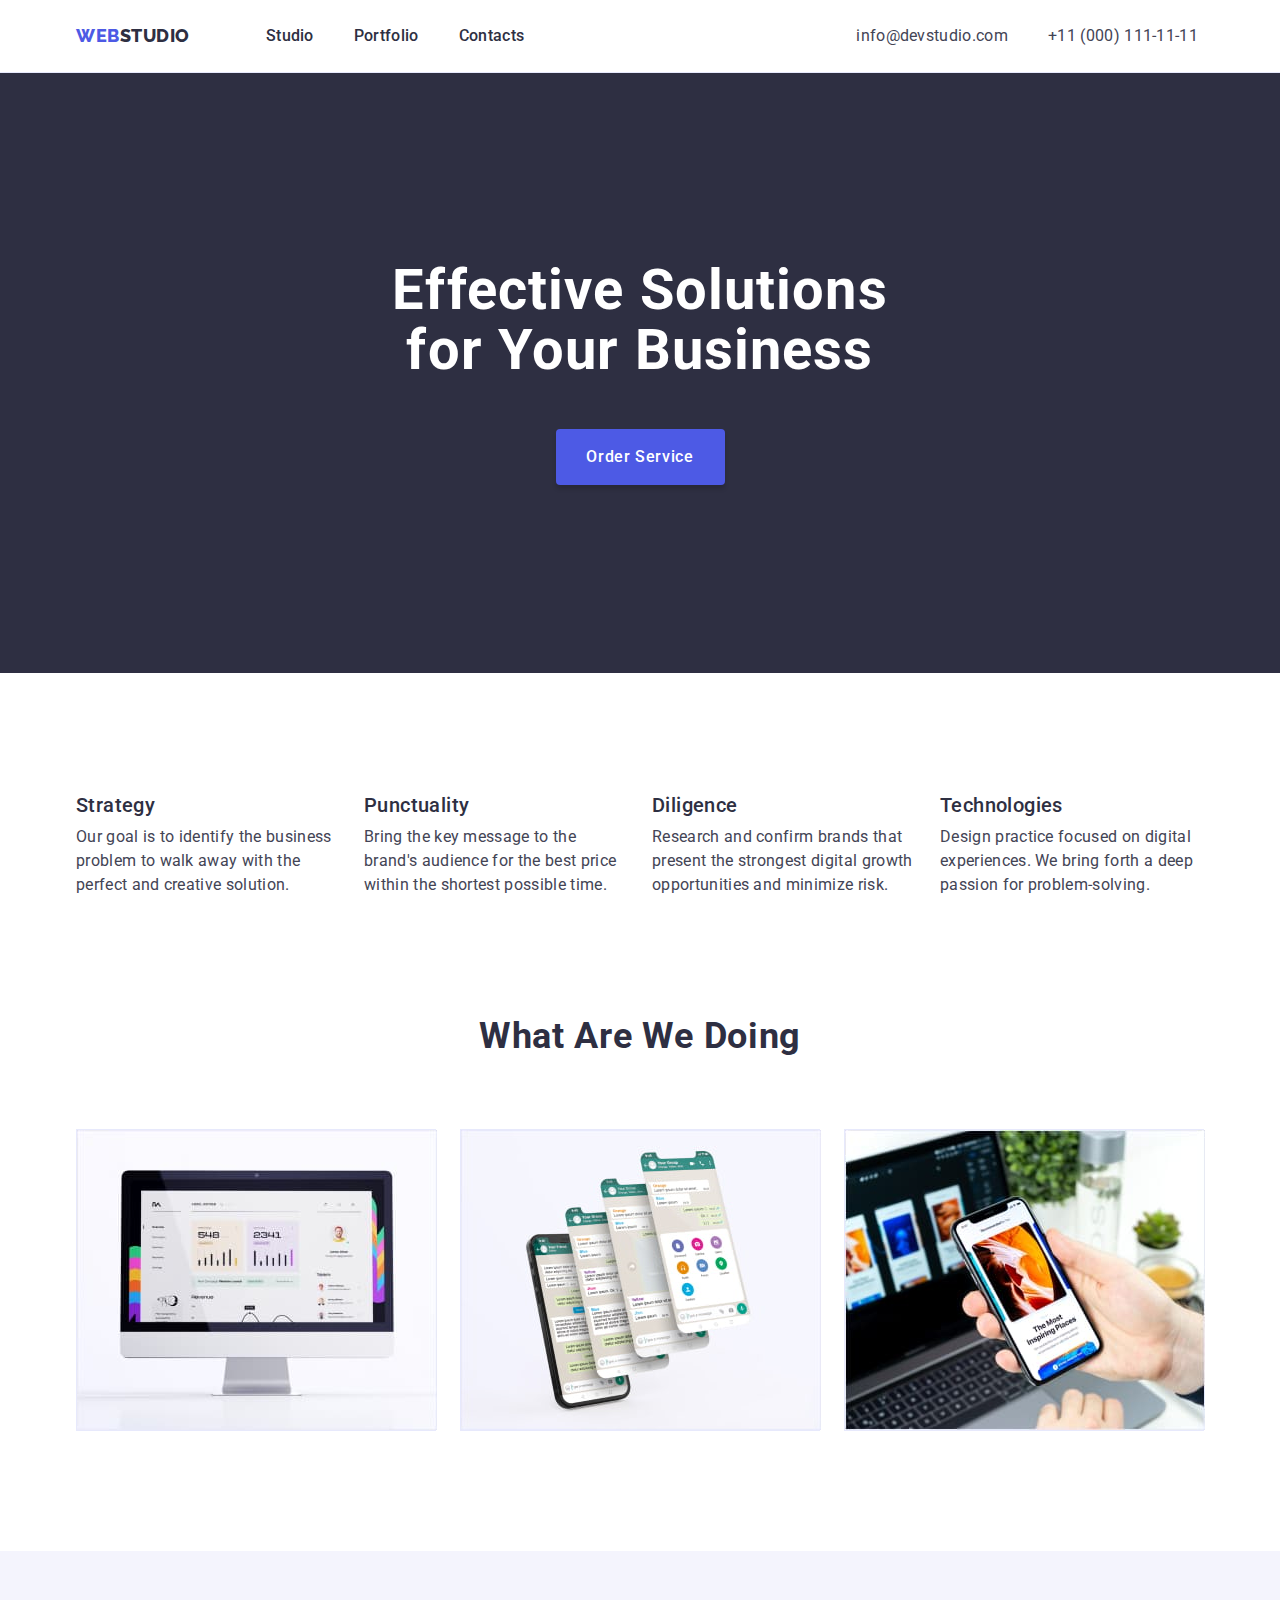
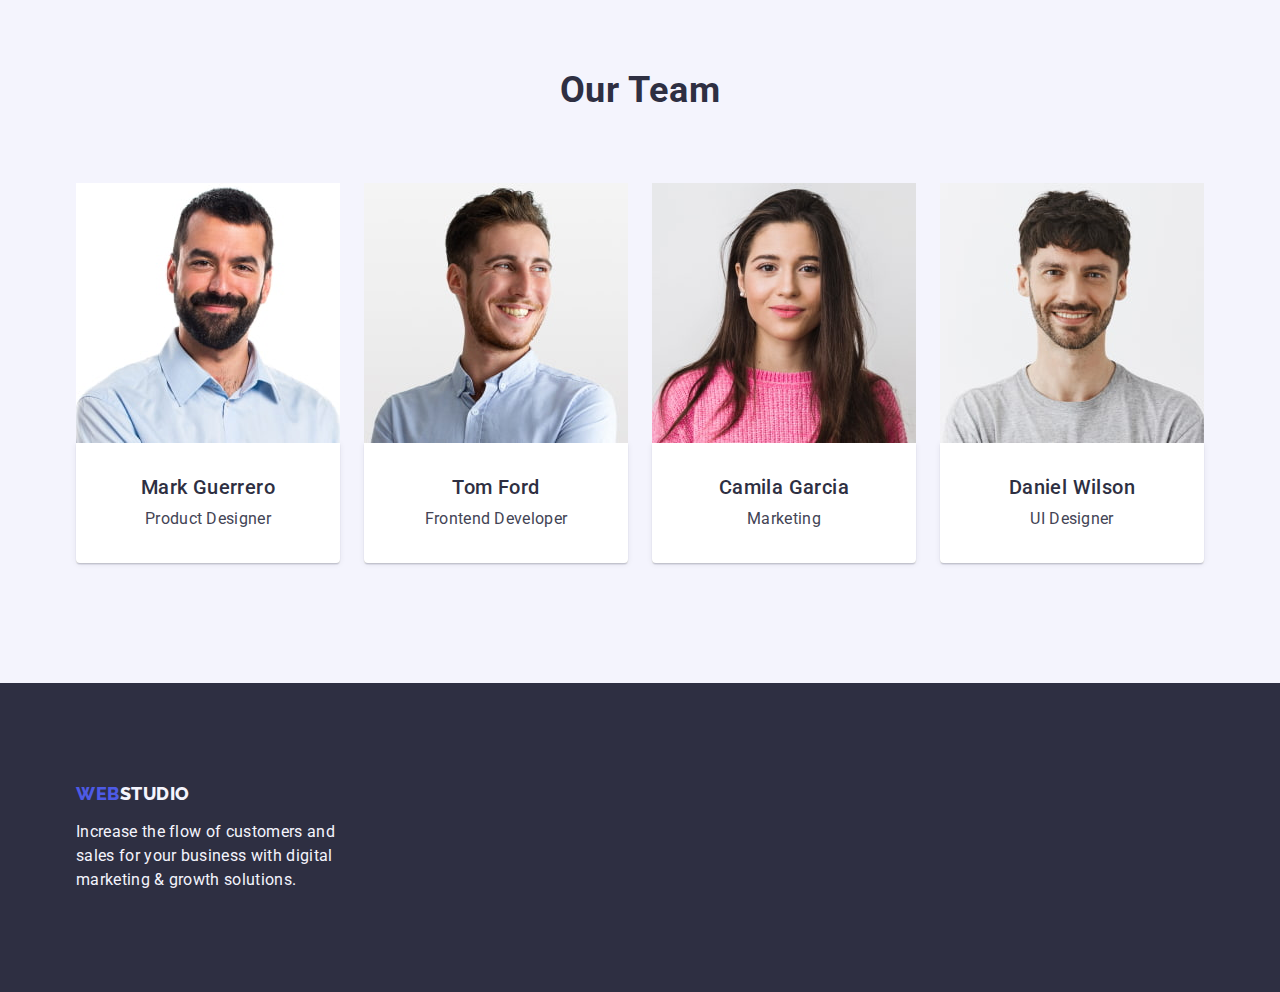
==== index.html @ 24736a6e "Initial commit" ====
<!DOCTYPE html>
<html lang="en">
  <head>
    <meta charset="UTF-8" />
    <meta http-equiv="X-UA-Compatible" content="IE=edge" />
    <meta name="viewport" content="width=device-width, initial-scale=1.0" />

    <link rel="preconnect" href="https://fonts.googleapis.com" />
    <link rel="preconnect" href="https://fonts.gstatic.com" crossorigin />
    <link
      href="https://fonts.googleapis.com/css2?family=Bodoni+Moda&family=Montserrat:wght@400;700&family=Roboto:wght@400;500;700;900&display=swap"
      rel="stylesheet"
    />

    <link rel="preconnect" href="https://fonts.googleapis.com" />
    <link rel="preconnect" href="https://fonts.gstatic.com" crossorigin />
    <link
      href="https://fonts.googleapis.com/css2?family=Bodoni+Moda&family=Montserrat:wght@400;700&family=Raleway:wght@800&family=Roboto:wght@400;500;700;900&display=swap"
      rel="stylesheet"
    />

    <link
      rel="stylesheet"
      href="https://cdn.jsdelivr.net/npm/modern-normalize@1.1.0/modern-normalize.min.css"
    />
    <link rel="stylesheet" href="./css/styles.css" />
    <title>WebStudio</title>
  </head>

  <body>
    <header class="border-bottom">
      <div class="container header-container">
        <nav class="header-nav">
          <a class="logo link" href="./index.html"
            >Web<span class="logo-studio-header">Studio</span></a
          >

          <ul class="list header-lists">
            <li>
              <a class="header-link-text link" href="./index.html">Studio</a>
            </li>
            <li>
              <a class="header-link-text link" href="./portfolio.html"
                >Portfolio</a
              >
            </li>
            <li><a class="header-link-text link" href="">Contacts</a></li>
          </ul>

          
        </nav>
        <address class="contacts">
          <ul class="list contacts-list">
            <li>
              <a class="header-contacts link" href="mailto:info@devstudio.com"
                >info@devstudio.com</a
              >
            </li>
            <li>
              <a class="header-contacts link" href="tel:+110001111111"
                >+11 (000) 111-11-11</a
              >
            </li>
          </ul>
        </address>
      </div>
    </header>

    <main>
      <section class="banner">
        <div class="container">
          <h1 class="banner-title">Effective Solutions for Your Business</h1>
          <button class="banner-button btn-cursor" type="button">
            Order Service
          </button>
        </div>
      </section>

      <section class="feature-section">
        <div class="container">
          <h2 class="visually-hidden">Features</h2>
          <ul class="list feature-container">
            <li class="feature-list">
              <h3 class="feature-list-title">Strategy</h3>
              <p class="feature-list-desc">
                Our goal is to identify the business problem to walk away with
                the perfect and creative solution.
              </p>
            </li>

            <li class="feature-list">
              <h3 class="feature-list-title">Punctuality</h3>
              <p class="feature-list-desc">
                Bring the key message to the brand's audience for the best price
                within the shortest possible time.
              </p>
            </li>

            <li class="feature-list">
              <h3 class="feature-list-title">Diligence</h3>
              <p class="feature-list-desc">
                Research and confirm brands that present the strongest digital
                growth opportunities and minimize risk.
              </p>
            </li>

            <li class="feature-list">
              <h3 class="feature-list-title">Technologies</h3>
              <p class="feature-list-desc">
                Design practice focused on digital experiences. We bring forth a
                deep passion for problem-solving.
              </p>
            </li>
          </ul>
        </div>
      </section>

      <section class="section examples-section">
        <div class="container">
          <h2 class="sector-title">What are we doing</h2>
          <ul class="list examples-list">
            <li class="examples-item">
              <img src="./images/example1.jpg" alt="example 1" width="360" />
            </li>
            <li class="examples-item">
              <img src="./images/example2.jpg" alt="example 2" width="360" />
            </li>
            <li class="examples-item">
              <img src="./images/example3.jpg" alt="example 3" width="360" />
            </li>
          </ul>
        </div>
      </section>

      <section class="team-section section">
        <div class="container">
          <h2 class="sector-title">Our Team</h2>
          <ul class="list card-container">
            <li class="team-list">
              <img src="./images/mark.jpg" alt="team card 1" width="264" />
              <div class="card-content">
                <h3 class="team-members-names">Mark Guerrero</h3>
                <p class="team-members-position">Product Designer</p>
              </div>
            </li>
            <li class="team-list">
              <img src="./images/tom.jpg" alt="team card 2" width="264" />
              <div class="card-content">
                <h3 class="team-members-names">Tom Ford</h3>
                <p class="team-members-position">Frontend Developer</p>
              </div>
            </li>
            <li class="team-list">
              <img src="./images/camila.jpg" alt="team card 3" width="264" />
              <div class="card-content">
                <h3 class="team-members-names">Camila Garcia</h3>
                <p class="team-members-position">Marketing</p>
              </div>
            </li>
            <li class="team-list">
              <img src="./images/daniel.jpg" alt="team card 4" width="264" />
              <div class="card-content">
                <h3 class="team-members-names">Daniel Wilson</h3>
                <p class="team-members-position">UI Designer</p>
              </div>
            </li>
          
          </ul>
        </div>
      </section>
    </main>

    <footer class="footer">
      <div class="container">
        <a class="logo link logo-footer" href="./index.html"
          >Web<span class="logo-studio-footer">Studio</span></a
        >
        <p class="footer-desc">
          Increase the flow of customers and sales for your business with
          digital marketing & growth solutions.
        </p>
      </div>
    </footer>
  </body>
</html>
---- css/styles.css ----
:root {
  --iris: #4d5ae5;
  --ocean: #404bbf;
  --navy-blue: #2e2f42;
  --green: #31d0aa;
  --slate: #434455;
  --light-slate: #8e8f99;
  --cornflower: #e7e9fc;
  --cloud: #f4f4fd;
  --navy-blue-modal: #2e2f42;
  --grey: #2e2f42;
  --white: #ffffff;
  --dairy: #fcfcfc;
}

body {
  font-family: "Roboto", sans-serif;
  color: var(--slate);
  background: var(--white);
}

.visually-hidden {
  position: absolute;
  width: 1px;
  height: 1px;
  margin: -1px;
  border: 0;
  padding: 0;
  white-space: nowrap;
  clip-path: inset(100%);
  clip: rect(0 0 0 0);
  overflow: hidden;
}

.container {
  width: 1158px;
  margin-left: auto;
  margin-right: auto;
  padding-right: 15px;
  padding-left: 15px;

  /* outline: 2px solid red; */
  outline-offset: -2px;
}

.section {
  padding-top: 120px;
  padding-bottom: 120px;
}

/**
  |============================
  | RESET START
  |============================
*/
h1,
h2,
h3,
h4,
h5,
h5,
p {
  margin: 0;
}

img {
  display: block;
}
.link {
  color: currentColor;
  text-decoration: none;
}

.list {
  list-style: none;
  padding: 0;
  margin: 0;
}
button {
  font-family: inherit;
  color: currentColor;
  cursor: pointer;
}

/**
  |============================
  | RESET END
  |============================
*/

/**
  |============================
  | HEADER
  |============================
*/
.header-container {
  display: flex;
  align-items: center;
}
.border-bottom {
  border-bottom: 1px solid var(--cornflower);
}

.header-nav {
  display: flex;
  align-items: center;
}

.logo {
  font-family: "Raleway", sans-serif;
  font-weight: 800;
  font-size: 18px;
  line-height: 1.17;
  letter-spacing: 0.03em;
  text-transform: uppercase;
  color: var(--iris);

  margin-right: 76px;
}

.logo-studio-header {
  color: var(--navy-blue-modal);
}

.logo-studio-footer {
  color: var(--cloud);
}

.header-link-text:hover,
.header-link-text:focus,
.header-contacts:hover,
.header-contacts:focus {
  color: var(--ocean);
}

.header-link-text {
  font-weight: 500;
  font-size: 16px;
  line-height: 1.5;
  letter-spacing: 0.02em;
  color: var(--navy-blue-modal);

  display: block;
  padding: 24px 0;
}

.header-lists {
  display: flex;
  gap: 40px;
}

.contacts {
  font-style: normal;
  margin-left: 332px;
}

.contacts-list {
  display: flex;
  gap: 40px;
  /* margin-left: auto; */
}

.header-contacts {
  color: inherit;
  font-size: 16px;
  line-height: 1.5;
  letter-spacing: 0.02em;
}

/**
  |============================
  | BANNER
  |============================
*/
.banner {
  background-color: var(--navy-blue-modal);
  padding-top: 188px;
  padding-bottom: 188px;
  /* text-align: center; */
}

.banner-title {
  font-weight: 700;
  font-size: 56px;
  line-height: 1.07;
  text-align: center;
  letter-spacing: 0.02em;
  color: var(--white);

  max-width: 496px;
  margin-left: auto;
  margin-right: auto;
  margin-bottom: 48px;
}

.banner-button {
  background-color: var(--iris);

  font-family: "Roboto", sans-serif;
  color: var(--white);
  font-weight: 500;
  font-size: 16px;
  line-height: 1.5;
  letter-spacing: 0.04em;

  display: block;
  margin-right: auto;
  margin-left: auto;
  min-width: 169px;
  min-height: 56px;
  border: none;
  box-shadow: 0px 4px 4px rgba(0, 0, 0, 0.15);
  border-radius: 4px;
}

.banner-button:hover,
.banner-button:focus {
  background-color: var(--ocean);
}

/**
  |============================
  | FEATURES
  |============================
*/
.feature-section {
  padding: 120px 0;
}
.feature-container {
  display: flex;
  gap: 24px;
}

.feature-list-title {
  font-weight: 500;
  font-size: 20px;
  line-height: 1.2;
  letter-spacing: 0.02em;
  color: var(--navy-blue-modal);
  margin-bottom: 8px;
}

.feature-list-desc {
  font-size: 16px;
  line-height: 1.5;
  letter-spacing: 0.02em;
}

.feature-list {
  width: 264px;
}

/**
  |============================
  | EXAMPLES
  |============================
*/
.examples-section {
  padding-top: 0;
}
.examples-list {
  display: flex;
  gap: 24px;
}

.examples-item {
  border: 1px solid var(--cornflower);
  width: calc((100% - 48px) / 3);
}

/**
  |============================
  | TEAM
  |============================
*/

.sector-title {
  font-weight: 700;
  font-size: 36px;
  line-height: 1.11;
  text-align: center;
  letter-spacing: 0.02em;
  text-transform: capitalize;
  color: var(--navy-blue-modal);

  margin-bottom: 72px;
}

.team-section {
  background-color: var(--cloud);
}

.card-container {
  display: flex;
  gap: 24px;
}

.card-content {
  padding: 32px 16px;
  box-shadow: 0px 1px 6px rgba(46, 47, 66, 0.08),
    0px 1px 1px rgba(46, 47, 66, 0.16), 0px 2px 1px rgba(46, 47, 66, 0.08);
  border-radius: 0px 0px 4px 4px;
}

.team-list {
  background-color: var(--white);
}

.team-members-names {
  font-weight: 500;
  font-size: 20px;
  line-height: 1.2;
  text-align: center;
  letter-spacing: 0.02em;
  color: var(--navy-blue-modal);

  margin-bottom: 8px;
}

.team-members-position {
  font-size: 16px;
  line-height: 1.5;
  text-align: center;
  letter-spacing: 0.02em;
}

/**
  |============================
  | FOOTER
  |============================
*/
.footer {
  background-color: var(--navy-blue-modal);
  padding-top: 100px;
  padding-bottom: 100px;
}

.logo-footer {
  display: inline-block;
  margin-bottom: 16px;
}

.footer-desc {
  font-size: 16px;
  line-height: 1.5;
  letter-spacing: 0.02em;
  color: var(--cloud);

  width: 264px;
}

/*
  |============================
  | PORTFOLIO
  |============================
*/

.portfolio-section {
  padding: 96px 120px;
  /* padding-top: 96px;
   padding-bottom: 120px; */
}

/**
  |============================
  | FILTER
  |============================
*/
.filter-container {
  display: flex;
  justify-content: center;
  gap: 24px;

  margin-left: auto;
  margin-right: auto;
  margin-bottom: 72px;
}

.filter-buttons {
  background-color: var(--cloud);

  font-family: "Roboto", sans-serif;
  font-weight: 500;
  font-size: 16px;
  line-height: 1.5;
  text-align: center;
  letter-spacing: 0.04em;
  color: var(--iris);
  border: 1px solid var(--cornflower);
  border-radius: 4px;

  padding: 12px 24px;
}

.filter-buttons:hover,
.filter-buttons:focus {
  background-color: var(--ocean);
  color: var(--white);
  border: 1px solid transparent;
  box-shadow: 0px 3px 1px rgba(0, 0, 0, 0.1), 0px 2px 1px rgba(0, 0, 0, 0.08),
    0px 2px 2px rgba(0, 0, 0, 0.12);
}

/**
  |============================
  | PROJECTS
  |============================
*/
.card-set {
  display: flex;
  flex-wrap: wrap;
  column-gap: 24px;
  row-gap: 48px;
}

.card-item {
  flex-basis: calc((100% - 2 * 24) / 3);
}

.card-projects-content {
  padding: 32px 16px;
  border-bottom: 1px solid var(--cornflower);
  border-left: 1px solid var(--cornflower);
  border-right: 1px solid var(--cornflower);
}

.project-title {
  font-weight: 500;
  font-size: 20px;
  line-height: 1.2;
  letter-spacing: 0.02em;
  color: var(--navy-blue-modal);
  margin-bottom: 8px;
}

.project-type {
  font-size: 16px;
  line-height: 1.5;
  letter-spacing: 0.02em;
  color: var(--slate);
}
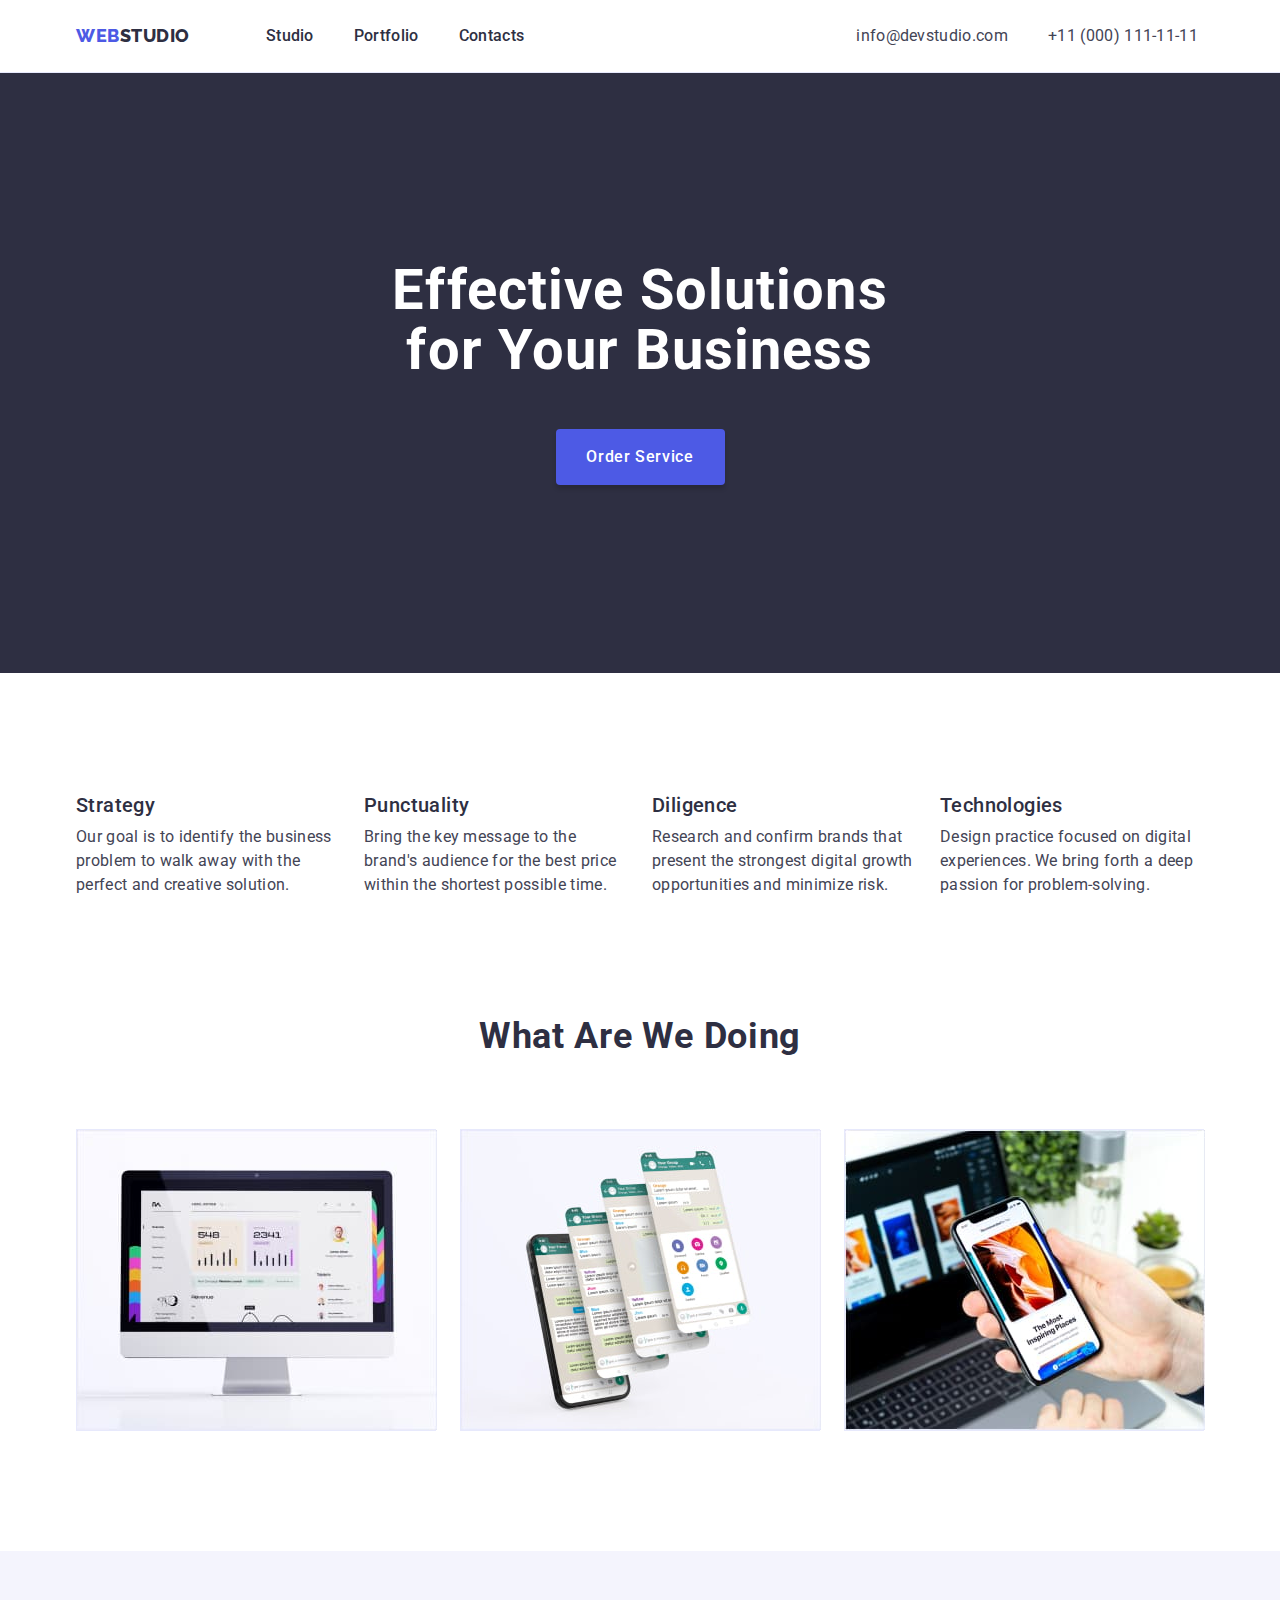
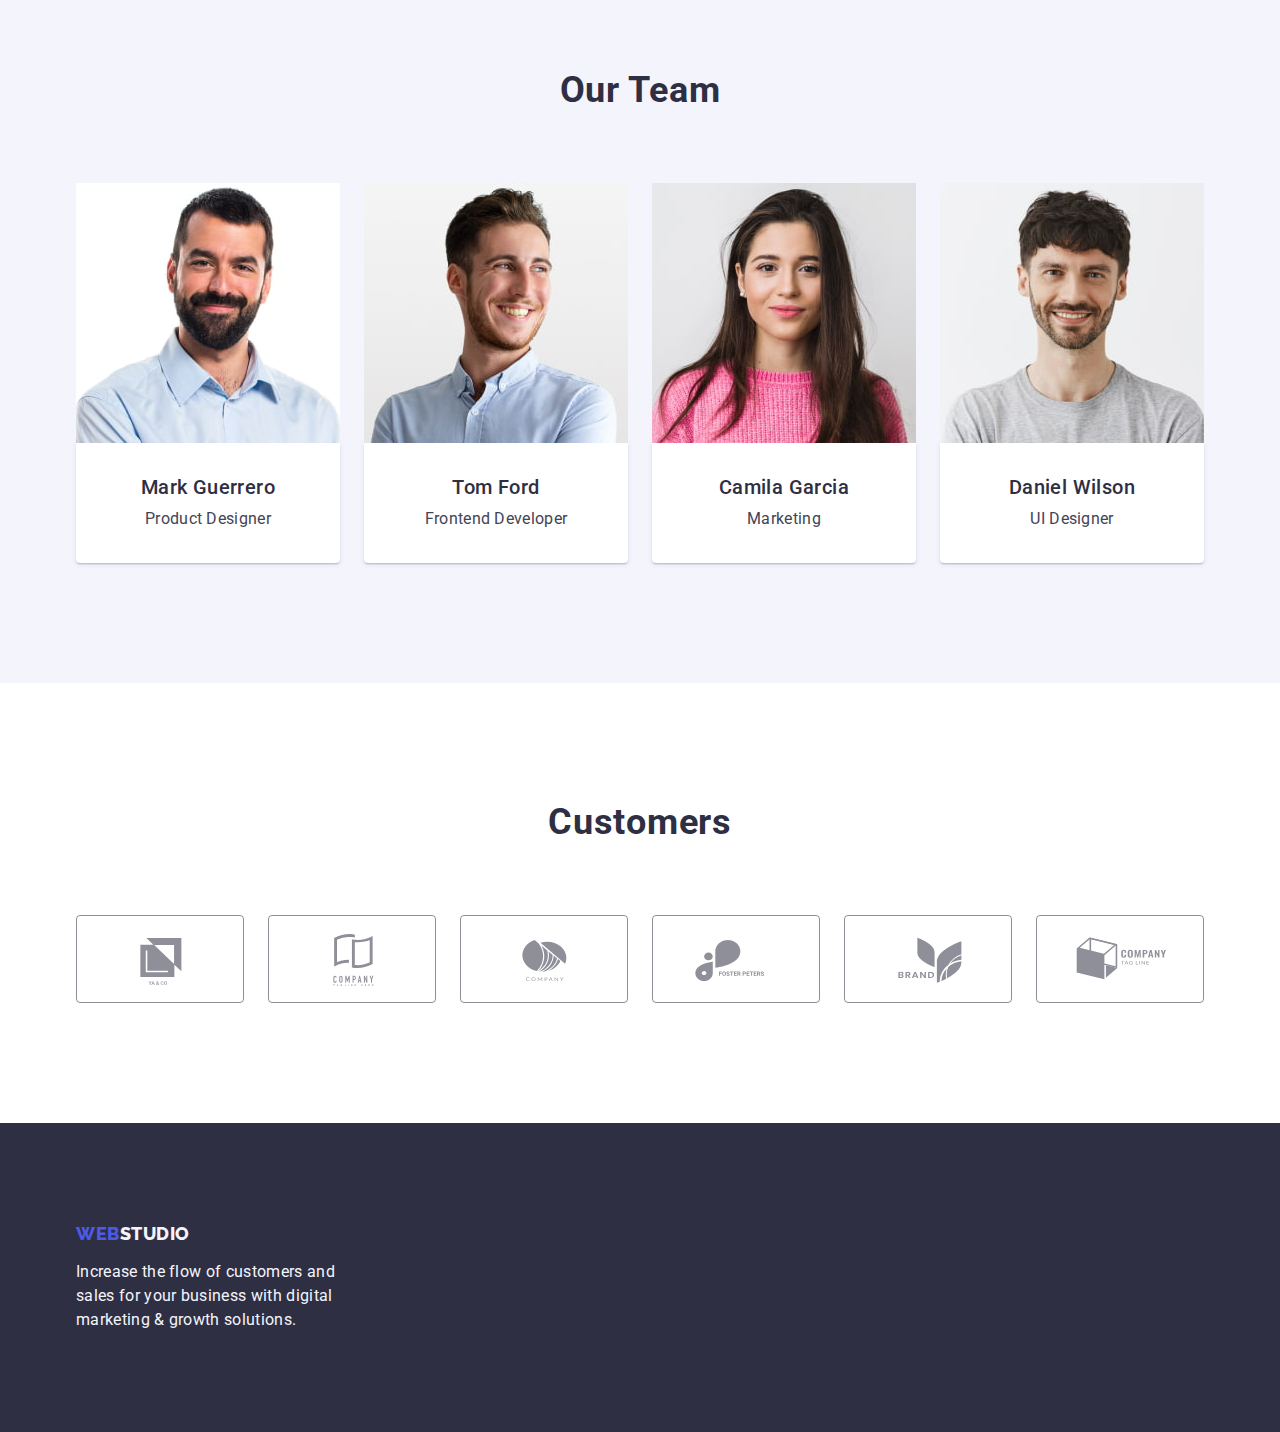
==== commit 086e56ef: "customer upd" ====
--- a/index.html
+++ b/index.html
@@ -46,8 +46,6 @@
             </li>
             <li><a class="header-link-text link" href="">Contacts</a></li>
           </ul>
-
-          
         </nav>
         <address class="contacts">
           <ul class="list contacts-list">
@@ -76,7 +74,7 @@
         </div>
       </section>
 
-      <section class="feature-section">
+      <section class="section feature-section">
         <div class="container">
           <h2 class="visually-hidden">Features</h2>
           <ul class="list feature-container">
@@ -115,9 +113,9 @@
         </div>
       </section>
 
-      <section class="section examples-section">
-        <div class="container">
-          <h2 class="sector-title">What are we doing</h2>
+      <section class="section">
+        <div class="container">
+          <h2 class="section-title">What are we doing</h2>
           <ul class="list examples-list">
             <li class="examples-item">
               <img src="./images/example1.jpg" alt="example 1" width="360" />
@@ -134,7 +132,7 @@
 
       <section class="team-section section">
         <div class="container">
-          <h2 class="sector-title">Our Team</h2>
+          <h2 class="section-title">Our Team</h2>
           <ul class="list card-container">
             <li class="team-list">
               <img src="./images/mark.jpg" alt="team card 1" width="264" />
@@ -164,9 +162,58 @@
                 <p class="team-members-position">UI Designer</p>
               </div>
             </li>
-          
-          </ul>
-        </div>
+          </ul>
+        </div>
+      </section>
+
+      <section class="section">
+        <div class="container">
+        <h2 class="section-title">Customers</h2>
+        <ul class="clients-list list">
+          <li class="list clients-item">
+            <a href="" class="clients-link link">
+              <svg class="clients-icon" width="104" height="56">
+                <use href="./images/icons.svg#client-logo-1"></use>
+              </svg>
+            </a>
+          </li>
+          <li class="list clients-item">
+            <a href="" class="clients-link link">
+              <svg class="clients-icon" width="104" height="56">
+                <use href="./images/icons.svg#client-logo-2"></use>
+              </svg>
+            </a>
+          </li>
+          <li class="list clients-item">
+            <a href="" class="clients-link link">
+              <svg class="clients-icon" width="104" height="56">
+                <use href="./images/icons.svg#client-logo-3"></use>
+              </svg>
+            </a>
+          </li>
+          <li class="list clients-item">
+            <a href="" class="clients-link link">
+              <svg class="clients-icon" width="104" height="56">
+                <use href="./images/icons.svg#client-logo-4"></use>
+              </svg>
+            </a>
+          </li>
+          <li class="list clients-item">
+            <a href="" class="clients-link link">
+              <svg class="clients-icon" width="104" height="56">
+                <use href="./images/icons.svg#client-logo-5"></use>
+              </svg>
+            </a>
+          </li>
+          <li class="list clients-item">
+            <a href="" class="clients-link link">
+              <svg class="clients-icon" width="104" height="56">
+                <use href="./images/icons.svg#client-logo-6"></use>
+              </svg>
+            </a>
+          </li>
+        </ul>
+      </div>
       </section>
     </main>
 
--- a/css/styles.css
+++ b/css/styles.css
@@ -224,7 +224,7 @@
   |============================
 */
 .feature-section {
-  padding: 120px 0;
+  padding-bottom: 0;
 }
 .feature-container {
   display: flex;
@@ -255,9 +255,6 @@
   | EXAMPLES
   |============================
 */
-.examples-section {
-  padding-top: 0;
-}
 .examples-list {
   display: flex;
   gap: 24px;
@@ -274,7 +271,7 @@
   |============================
 */
 
-.sector-title {
+.section-title {
   font-weight: 700;
   font-size: 36px;
   line-height: 1.11;
@@ -326,6 +323,41 @@
 
 /**
   |============================
+  | CLIENTS
+  |============================
+*/
+.clients-list {
+  display: flex;
+  align-items: center;
+  gap: 24px;
+}
+
+.clients-item {
+}
+
+.clients-link {
+  display: flex;
+  align-items: center;
+  justify-content: center;
+
+  width: 168px;
+  height: 88px;
+  border: 1px solid var(--light-slate);
+  border-radius: 4px;
+}
+
+.clients-link:hover,
+.clients-link:focus {
+  color: var(--ocean);
+  border-color: var(--ocean);
+}
+
+.clients-icon {
+  fill: currentColor;
+}
+
+/**
+  |============================
   | FOOTER
   |============================
 */
@@ -338,6 +370,7 @@
 .logo-footer {
   display: inline-block;
   margin-bottom: 16px;
+  margin-right: 0;
 }
 
 .footer-desc {
@@ -356,9 +389,8 @@
 */
 
 .portfolio-section {
-  padding: 96px 120px;
-  /* padding-top: 96px;
-   padding-bottom: 120px; */
+  padding-top: 96px;
+  padding-bottom: 120px;
 }
 
 /**
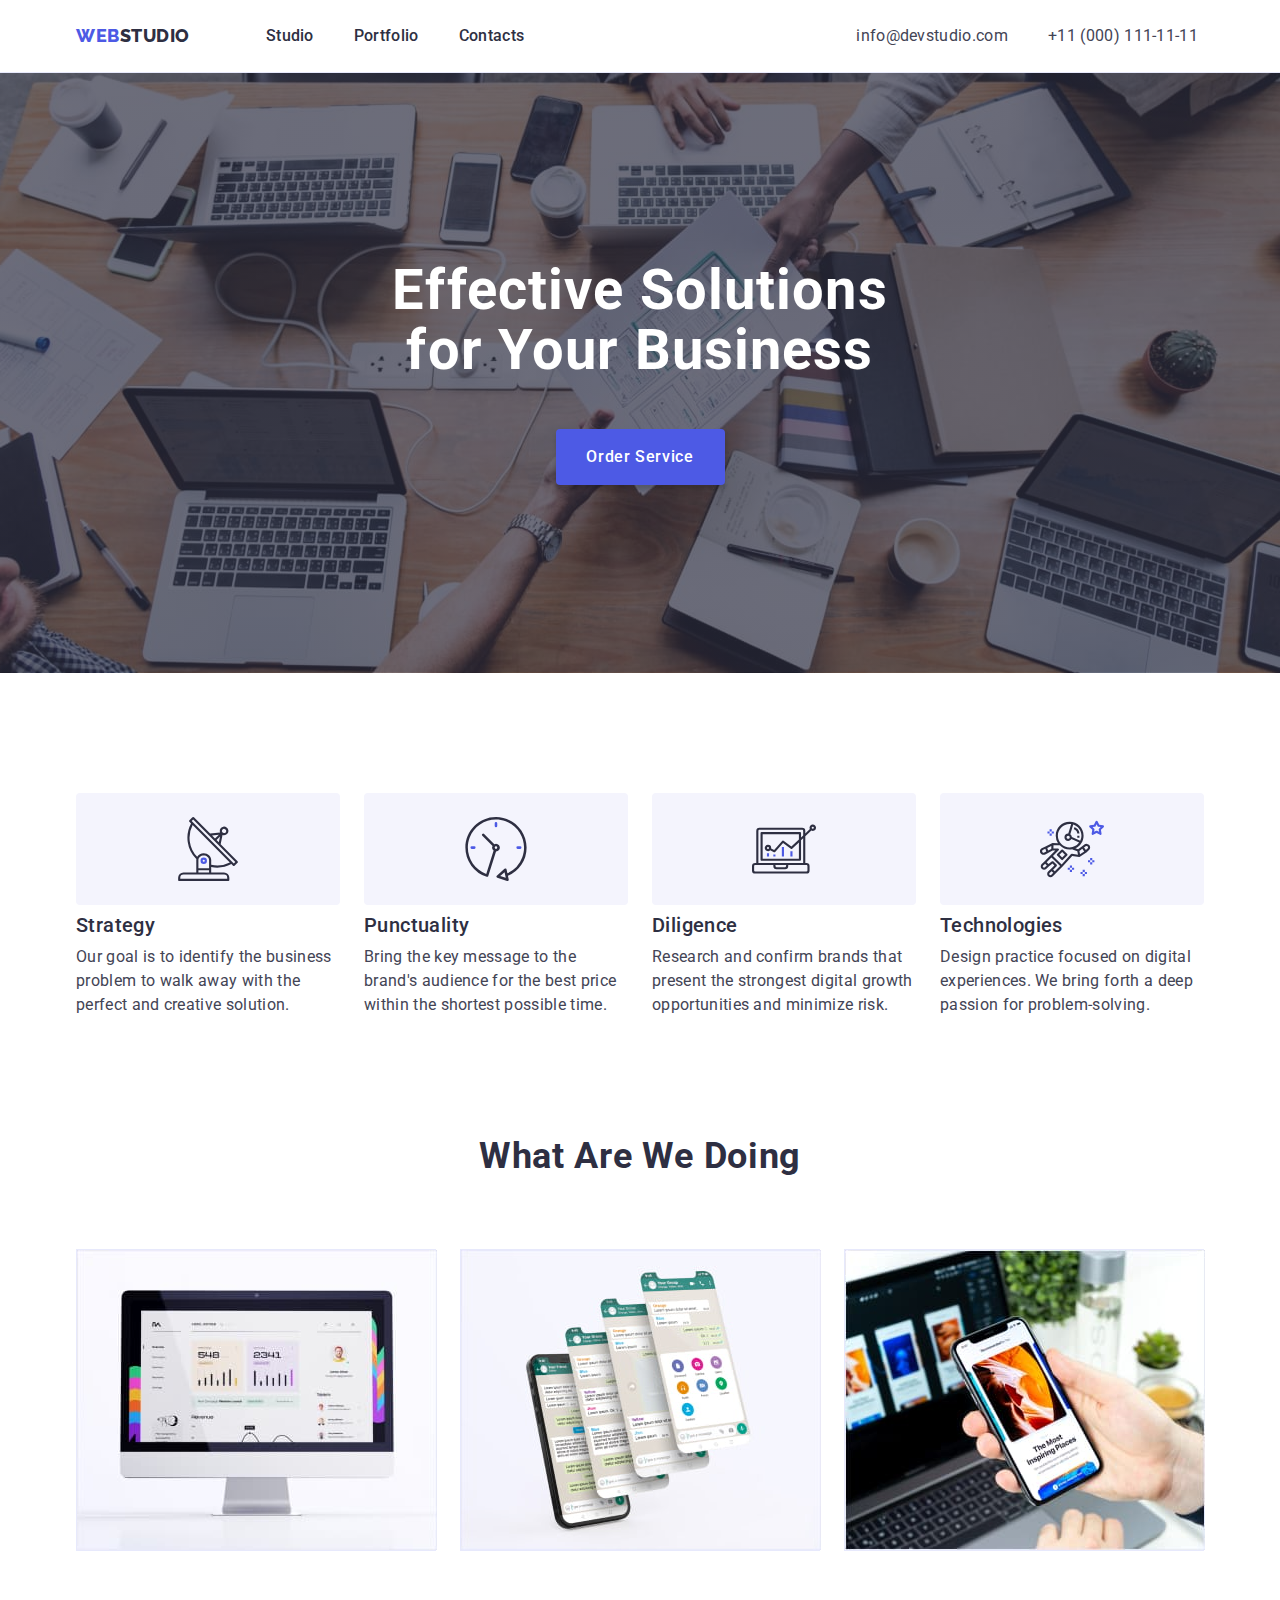
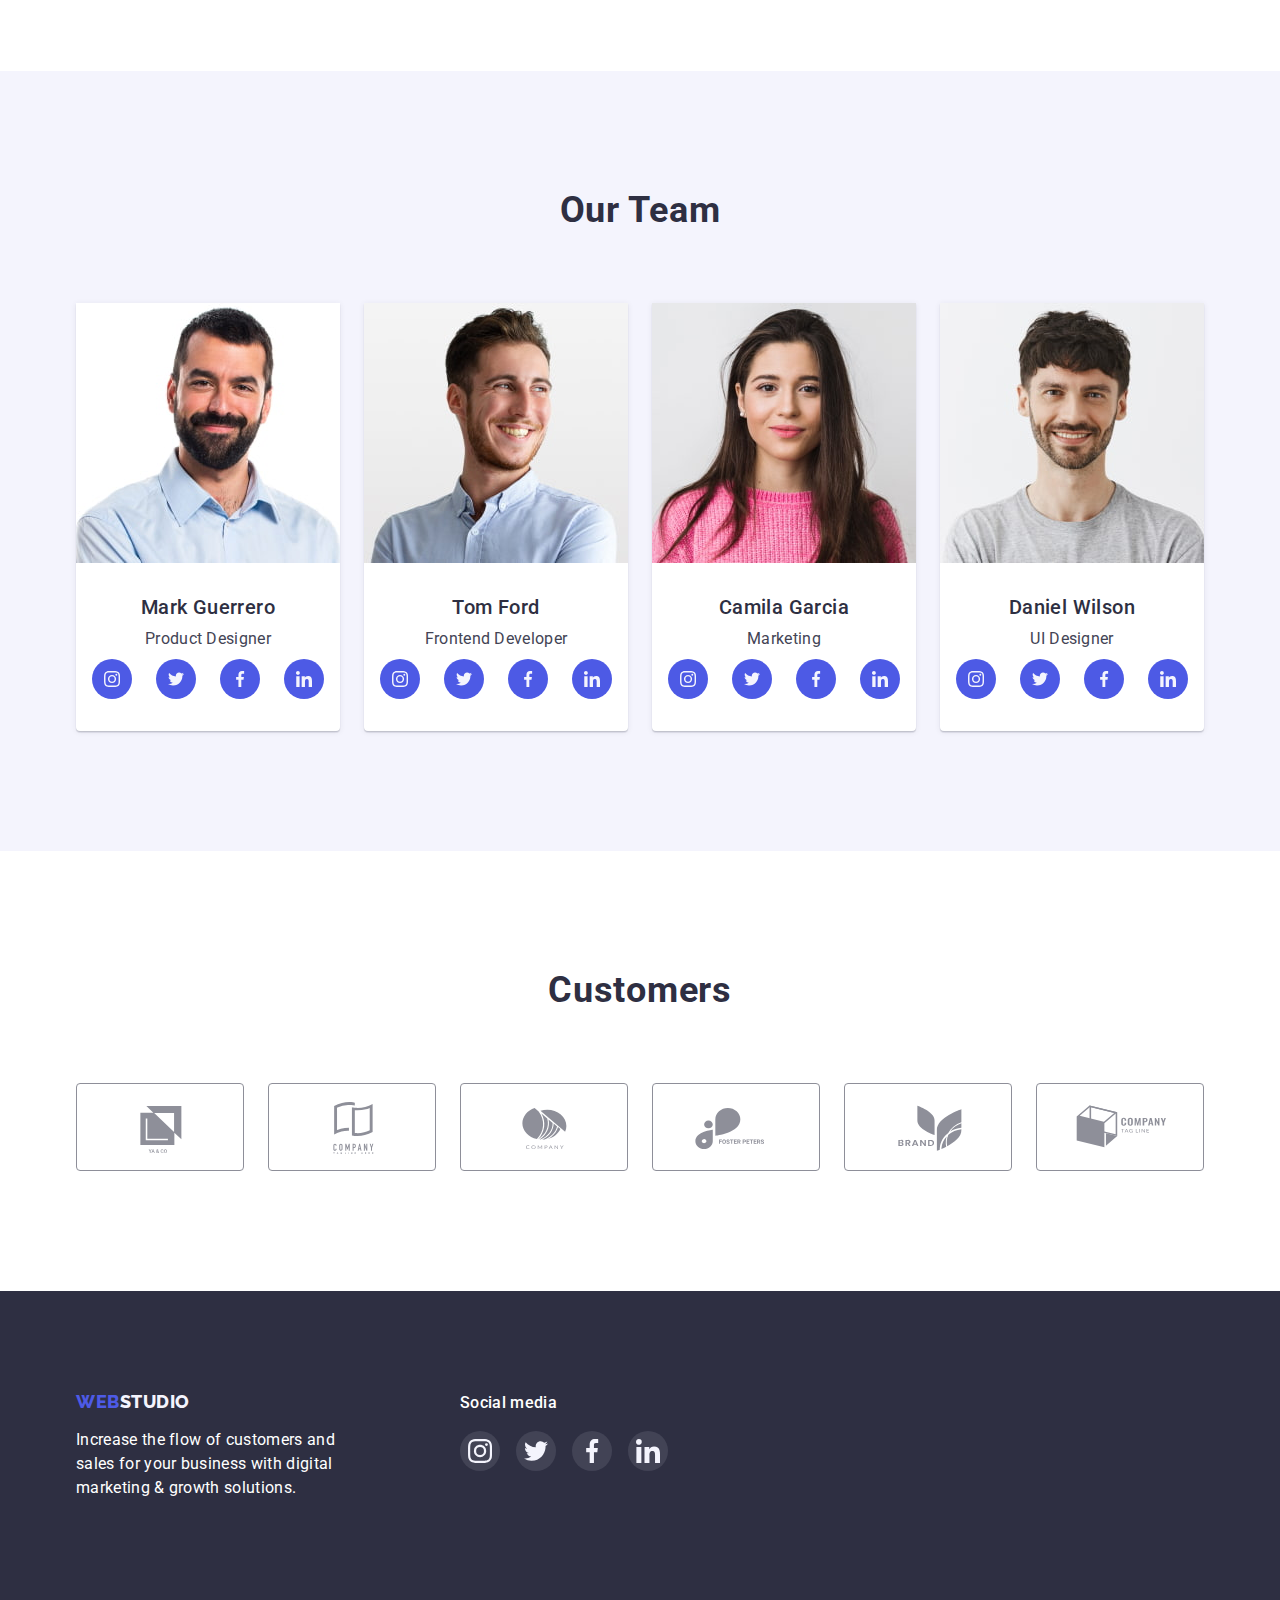
==== commit fb787aea: "files upd" ====
--- a/index.html
+++ b/index.html
@@ -68,9 +68,7 @@
       <section class="banner">
         <div class="container">
           <h1 class="banner-title">Effective Solutions for Your Business</h1>
-          <button class="banner-button btn-cursor" type="button">
-            Order Service
-          </button>
+          <button class="banner-button" type="button">Order Service</button>
         </div>
       </section>
 
@@ -79,6 +77,11 @@
           <h2 class="visually-hidden">Features</h2>
           <ul class="list feature-container">
             <li class="feature-list">
+              <div class="feature-icon-list">
+                <svg class="feature-icon" width="64" height="64">
+                  <use href="./images/icons.svg#antenna"></use>
+                </svg>
+              </div>
               <h3 class="feature-list-title">Strategy</h3>
               <p class="feature-list-desc">
                 Our goal is to identify the business problem to walk away with
@@ -87,6 +90,11 @@
             </li>
 
             <li class="feature-list">
+              <div class="feature-icon-list">
+                <svg class="feature-icon" width="64" height="64">
+                  <use href="./images/icons.svg#clock"></use>
+                </svg>
+              </div>
               <h3 class="feature-list-title">Punctuality</h3>
               <p class="feature-list-desc">
                 Bring the key message to the brand's audience for the best price
@@ -95,6 +103,11 @@
             </li>
 
             <li class="feature-list">
+              <div class="feature-icon-list">
+                <svg class="feature-icon" width="64" height="64">
+                  <use href="./images/icons.svg#diagram"></use>
+                </svg>
+              </div>
               <h3 class="feature-list-title">Diligence</h3>
               <p class="feature-list-desc">
                 Research and confirm brands that present the strongest digital
@@ -103,6 +116,11 @@
             </li>
 
             <li class="feature-list">
+              <div class="feature-icon-list">
+                <svg class="feature-icon" width="64" height="64">
+                  <use href="./images/icons.svg#astronaut"></use>
+                </svg>
+              </div>
               <h3 class="feature-list-title">Technologies</h3>
               <p class="feature-list-desc">
                 Design practice focused on digital experiences. We bring forth a
@@ -139,6 +157,60 @@
               <div class="card-content">
                 <h3 class="team-members-names">Mark Guerrero</h3>
                 <p class="team-members-position">Product Designer</p>
+                <ul class="team-icon-list list">
+                  <li>
+                    <a
+                      class="link team-icon-link"
+                      href=""
+                      target="_blank"
+                      rel="noopener noreferrer"
+                      aria-label="Facebook icon"
+                    >
+                      <svg class="team-icon" width="16" height="16">
+                        <use href="./images/icons.svg#instagram"></use>
+                      </svg>
+                    </a>
+                  </li>
+                  <li>
+                    <a
+                      class="link team-icon-link"
+                      href=""
+                      target="_blank"
+                      rel="noopener noreferrer"
+                      aria-label="Facebook icon"
+                    >
+                      <svg class="team-icon" width="16" height="16">
+                        <use href="./images/icons.svg#twitter"></use>
+                      </svg>
+                    </a>
+                  </li>
+                  <li>
+                    <a
+                      class="link team-icon-link"
+                      href=""
+                      target="_blank"
+                      rel="noopener noreferrer"
+                      aria-label="Facebook icon"
+                    >
+                      <svg class="team-icon" width="16" height="16">
+                        <use href="./images/icons.svg#facebook"></use>
+                      </svg>
+                    </a>
+                  </li>
+                  <li>
+                    <a
+                      class="link team-icon-link"
+                      href=""
+                      target="_blank"
+                      rel="noopener noreferrer"
+                      aria-label="Facebook icon"
+                    >
+                      <svg class="team-icon" width="16" height="16">
+                        <use href="./images/icons.svg#linkedin"></use>
+                      </svg>
+                    </a>
+                  </li>
+                </ul>
               </div>
             </li>
             <li class="team-list">
@@ -146,6 +218,60 @@
               <div class="card-content">
                 <h3 class="team-members-names">Tom Ford</h3>
                 <p class="team-members-position">Frontend Developer</p>
+                <ul class="team-icon-list list">
+                  <li>
+                    <a
+                      class="link team-icon-link"
+                      href=""
+                      target="_blank"
+                      rel="noopener noreferrer"
+                      aria-label="Facebook icon"
+                    >
+                      <svg class="team-icon" width="16" height="16">
+                        <use href="./images/icons.svg#instagram"></use>
+                      </svg>
+                    </a>
+                  </li>
+                  <li>
+                    <a
+                      class="link team-icon-link"
+                      href=""
+                      target="_blank"
+                      rel="noopener noreferrer"
+                      aria-label="Facebook icon"
+                    >
+                      <svg class="team-icon" width="16" height="16">
+                        <use href="./images/icons.svg#twitter"></use>
+                      </svg>
+                    </a>
+                  </li>
+                  <li>
+                    <a
+                      class="link team-icon-link"
+                      href=""
+                      target="_blank"
+                      rel="noopener noreferrer"
+                      aria-label="Facebook icon"
+                    >
+                      <svg class="team-icon" width="16" height="16">
+                        <use href="./images/icons.svg#facebook"></use>
+                      </svg>
+                    </a>
+                  </li>
+                  <li>
+                    <a
+                      class="link team-icon-link"
+                      href=""
+                      target="_blank"
+                      rel="noopener noreferrer"
+                      aria-label="Facebook icon"
+                    >
+                      <svg class="team-icon" width="16" height="16">
+                        <use href="./images/icons.svg#linkedin"></use>
+                      </svg>
+                    </a>
+                  </li>
+                </ul>
               </div>
             </li>
             <li class="team-list">
@@ -153,6 +279,60 @@
               <div class="card-content">
                 <h3 class="team-members-names">Camila Garcia</h3>
                 <p class="team-members-position">Marketing</p>
+                <ul class="team-icon-list list">
+                  <li>
+                    <a
+                      class="link team-icon-link"
+                      href=""
+                      target="_blank"
+                      rel="noopener noreferrer"
+                      aria-label="Facebook icon"
+                    >
+                      <svg class="team-icon" width="16" height="16">
+                        <use href="./images/icons.svg#instagram"></use>
+                      </svg>
+                    </a>
+                  </li>
+                  <li>
+                    <a
+                      class="link team-icon-link"
+                      href=""
+                      target="_blank"
+                      rel="noopener noreferrer"
+                      aria-label="Facebook icon"
+                    >
+                      <svg class="team-icon" width="16" height="16">
+                        <use href="./images/icons.svg#twitter"></use>
+                      </svg>
+                    </a>
+                  </li>
+                  <li>
+                    <a
+                      class="link team-icon-link"
+                      href=""
+                      target="_blank"
+                      rel="noopener noreferrer"
+                      aria-label="Facebook icon"
+                    >
+                      <svg class="team-icon" width="16" height="16">
+                        <use href="./images/icons.svg#facebook"></use>
+                      </svg>
+                    </a>
+                  </li>
+                  <li>
+                    <a
+                      class="link team-icon-link"
+                      href=""
+                      target="_blank"
+                      rel="noopener noreferrer"
+                      aria-label="Facebook icon"
+                    >
+                      <svg class="team-icon" width="16" height="16">
+                        <use href="./images/icons.svg#linkedin"></use>
+                      </svg>
+                    </a>
+                  </li>
+                </ul>
               </div>
             </li>
             <li class="team-list">
@@ -160,6 +340,60 @@
               <div class="card-content">
                 <h3 class="team-members-names">Daniel Wilson</h3>
                 <p class="team-members-position">UI Designer</p>
+                <ul class="team-icon-list list">
+                  <li>
+                    <a
+                      class="link team-icon-link"
+                      href=""
+                      target="_blank"
+                      rel="noopener noreferrer"
+                      aria-label="Facebook icon"
+                    >
+                      <svg class="team-icon" width="16" height="16">
+                        <use href="./images/icons.svg#instagram"></use>
+                      </svg>
+                    </a>
+                  </li>
+                  <li>
+                    <a
+                      class="link team-icon-link"
+                      href=""
+                      target="_blank"
+                      rel="noopener noreferrer"
+                      aria-label="Facebook icon"
+                    >
+                      <svg class="team-icon" width="16" height="16">
+                        <use href="./images/icons.svg#twitter"></use>
+                      </svg>
+                    </a>
+                  </li>
+                  <li>
+                    <a
+                      class="link team-icon-link"
+                      href=""
+                      target="_blank"
+                      rel="noopener noreferrer"
+                      aria-label="Facebook icon"
+                    >
+                      <svg class="team-icon" width="16" height="16">
+                        <use href="./images/icons.svg#facebook"></use>
+                      </svg>
+                    </a>
+                  </li>
+                  <li>
+                    <a
+                      class="link team-icon-link"
+                      href=""
+                      target="_blank"
+                      rel="noopener noreferrer"
+                      aria-label="Facebook icon"
+                    >
+                      <svg class="team-icon" width="16" height="16">
+                        <use href="./images/icons.svg#linkedin"></use>
+                      </svg>
+                    </a>
+                  </li>
+                </ul>
               </div>
             </li>
           </ul>
@@ -168,64 +402,100 @@
 
       <section class="section">
         <div class="container">
-        <h2 class="section-title">Customers</h2>
-        <ul class="clients-list list">
-          <li class="list clients-item">
-            <a href="" class="clients-link link">
-              <svg class="clients-icon" width="104" height="56">
-                <use href="./images/icons.svg#client-logo-1"></use>
-              </svg>
-            </a>
-          </li>
-          <li class="list clients-item">
-            <a href="" class="clients-link link">
-              <svg class="clients-icon" width="104" height="56">
-                <use href="./images/icons.svg#client-logo-2"></use>
-              </svg>
-            </a>
-          </li>
-          <li class="list clients-item">
-            <a href="" class="clients-link link">
-              <svg class="clients-icon" width="104" height="56">
-                <use href="./images/icons.svg#client-logo-3"></use>
-              </svg>
-            </a>
-          </li>
-          <li class="list clients-item">
-            <a href="" class="clients-link link">
-              <svg class="clients-icon" width="104" height="56">
-                <use href="./images/icons.svg#client-logo-4"></use>
-              </svg>
-            </a>
-          </li>
-          <li class="list clients-item">
-            <a href="" class="clients-link link">
-              <svg class="clients-icon" width="104" height="56">
-                <use href="./images/icons.svg#client-logo-5"></use>
-              </svg>
-            </a>
-          </li>
-          <li class="list clients-item">
-            <a href="" class="clients-link link">
-              <svg class="clients-icon" width="104" height="56">
-                <use href="./images/icons.svg#client-logo-6"></use>
-              </svg>
-            </a>
-          </li>
-        </ul>
-      </div>
+          <h2 class="section-title">Customers</h2>
+          <ul class="clients-list list">
+            <li class="list clients-item">
+              <a href="" class="clients-link link">
+                <svg class="clients-icon" width="104" height="56">
+                  <use href="./images/icons.svg#client-logo-1"></use>
+                </svg>
+              </a>
+            </li>
+            <li class="list clients-item">
+              <a href="" class="clients-link link">
+                <svg class="clients-icon" width="104" height="56">
+                  <use href="./images/icons.svg#client-logo-2"></use>
+                </svg>
+              </a>
+            </li>
+            <li class="list clients-item">
+              <a href="" class="clients-link link">
+                <svg class="clients-icon" width="104" height="56">
+                  <use href="./images/icons.svg#client-logo-3"></use>
+                </svg>
+              </a>
+            </li>
+            <li class="list clients-item">
+              <a href="" class="clients-link link">
+                <svg class="clients-icon" width="104" height="56">
+                  <use href="./images/icons.svg#client-logo-4"></use>
+                </svg>
+              </a>
+            </li>
+            <li class="list clients-item">
+              <a href="" class="clients-link link">
+                <svg class="clients-icon" width="104" height="56">
+                  <use href="./images/icons.svg#client-logo-5"></use>
+                </svg>
+              </a>
+            </li>
+            <li class="list clients-item">
+              <a href="" class="clients-link link">
+                <svg class="clients-icon" width="104" height="56">
+                  <use href="./images/icons.svg#client-logo-6"></use>
+                </svg>
+              </a>
+            </li>
+          </ul>
+        </div>
       </section>
     </main>
 
     <footer class="footer">
-      <div class="container">
-        <a class="logo link logo-footer" href="./index.html"
-          >Web<span class="logo-studio-footer">Studio</span></a
-        >
-        <p class="footer-desc">
-          Increase the flow of customers and sales for your business with
-          digital marketing & growth solutions.
-        </p>
+      <div class="container footer-container">
+        <div>
+          <a class="logo link logo-footer" href="./index.html"
+            >Web<span class="logo-studio-footer">Studio</span></a
+          >
+          <p class="footer-desc">
+            Increase the flow of customers and sales for your business with
+            digital marketing & growth solutions.
+          </p>
+        </div>
+
+        <div class="footer-socials-container">
+          <h2 class="footer-socials-title">Social media</h2>
+          <ul class="list footer-icon-list">
+            <li>
+              <a class="footer-socials-link link" href="">
+                <svg class="footer-icon" width="24" height="24">
+                  <use href="./images/icons.svg#instagram"></use>
+                </svg>
+              </a>
+            </li>
+            <li>
+              <a class="footer-socials-link link" href="">
+                <svg class="footer-icon" width="24" height="24">
+                  <use href="./images/icons.svg#twitter"></use>
+                </svg>
+              </a>
+            </li>
+            <li>
+              <a class="footer-socials-link link" href="">
+                <svg class="footer-icon" width="24" height="24">
+                  <use href="./images/icons.svg#facebook"></use>
+                </svg>
+              </a>
+            </li>
+            <li>
+              <a class="footer-socials-link link" href="">
+                <svg class="footer-icon" width="24" height="24">
+                  <use href="./images/icons.svg#linkedin"></use>
+                </svg>
+              </a>
+            </li>
+          </ul>
+        </div>
       </div>
     </footer>
   </body>
--- a/css/styles.css
+++ b/css/styles.css
@@ -99,6 +99,8 @@
 }
 .border-bottom {
   border-bottom: 1px solid var(--cornflower);
+  box-shadow: 0px 2px 1px rgba(46, 47, 66, 0.08),
+    0px 1px 1px rgba(46, 47, 66, 0.16), 0px 1px 6px rgba(46, 47, 66, 0.08);
 }
 
 .header-nav {
@@ -176,6 +178,18 @@
   background-color: var(--navy-blue-modal);
   padding-top: 188px;
   padding-bottom: 188px;
+  margin-left: auto;
+  margin-right: auto;
+  max-width: 1440px;
+
+  background-image: linear-gradient(
+      rgba(46, 47, 66, 0.7),
+      rgba(46, 47, 66, 0.7)
+    ),
+    url(../images/bg-image/people-office.jpg);
+  background-position: center;
+  background-size: cover;
+  background-repeat: no-repeat;
   /* text-align: center; */
 }
 
@@ -231,6 +245,21 @@
   gap: 24px;
 }
 
+.feature-icon-list {
+  display: flex;
+  align-items: center;
+  justify-content: center;
+
+  background-color: var(--cloud);
+
+  height: 112px;
+  border-radius: 4px;
+  margin-bottom: 8px;
+}
+
+.feature-icon {
+}
+
 .feature-list-title {
   font-weight: 500;
   font-size: 20px;
@@ -294,15 +323,15 @@
 
 .card-content {
   padding: 32px 16px;
+}
+
+.team-list {
+  background-color: var(--white);
   box-shadow: 0px 1px 6px rgba(46, 47, 66, 0.08),
     0px 1px 1px rgba(46, 47, 66, 0.16), 0px 2px 1px rgba(46, 47, 66, 0.08);
   border-radius: 0px 0px 4px 4px;
 }
 
-.team-list {
-  background-color: var(--white);
-}
-
 .team-members-names {
   font-weight: 500;
   font-size: 20px;
@@ -321,6 +350,34 @@
   letter-spacing: 0.02em;
 }
 
+.team-icon-list {
+  display: flex;
+  justify-content: center;
+  gap: 24px;
+
+  margin-top: 8px;
+}
+
+.team-icon-link {
+  display: flex;
+  justify-content: center;
+  align-items: center;
+
+  width: 40px;
+  height: 40px;
+  border-radius: 50%;
+  color: var(--cloud);
+  background-color: var(--iris);
+}
+
+.team-icon {
+  fill: currentColor;
+}
+
+.team-icon-link:hover,
+.team-icon-link:focus {
+  background-color: var(--ocean);
+}
 /**
   |============================
   | CLIENTS
@@ -339,6 +396,8 @@
   display: flex;
   align-items: center;
   justify-content: center;
+
+  color: var(--light-slate);
 
   width: 168px;
   height: 88px;
@@ -363,8 +422,15 @@
 */
 .footer {
   background-color: var(--navy-blue-modal);
+
   padding-top: 100px;
   padding-bottom: 100px;
+}
+
+.footer-container {
+  display: flex;
+  align-items: baseline;
+  gap: 120px;
 }
 
 .logo-footer {
@@ -377,11 +443,49 @@
   font-size: 16px;
   line-height: 1.5;
   letter-spacing: 0.02em;
-  color: var(--cloud);
+  color: var(--white);
 
   width: 264px;
 }
 
+.footer-socials-title {
+  font-weight: 500;
+  font-size: 16px;
+  line-height: 1.5;
+  letter-spacing: 0.02em;
+
+  color: var(--white);
+}
+
+.footer-icon-list {
+  display: flex;
+  align-items: center;
+  justify-content: center;
+  gap: 16px;
+
+  margin-top: 16px;
+}
+
+.footer-socials-link {
+  display: flex;
+  justify-content: center;
+  align-items: center;
+
+  width: 40px;
+  height: 40px;
+  border-radius: 50%;
+  background-color: #424355;
+  /* opacity: 0.1; */
+}
+
+.footer-socials-link:hover,
+.footer-socials-link:focus {
+  background-color: var(--green);
+}
+
+.footer-icon {
+  fill: currentColor;
+}
 /*
   |============================
   | PORTFOLIO
@@ -456,6 +560,12 @@
   border-right: 1px solid var(--cornflower);
 }
 
+.card-projects-content:hover,
+.card-projects-content:focus {
+  box-shadow: 0px 1px 6px rgba(46, 47, 66, 0.08),
+    0px 1px 1px rgba(46, 47, 66, 0.16), 0px 2px 1px rgba(46, 47, 66, 0.08);
+}
+
 .project-title {
   font-weight: 500;
   font-size: 20px;
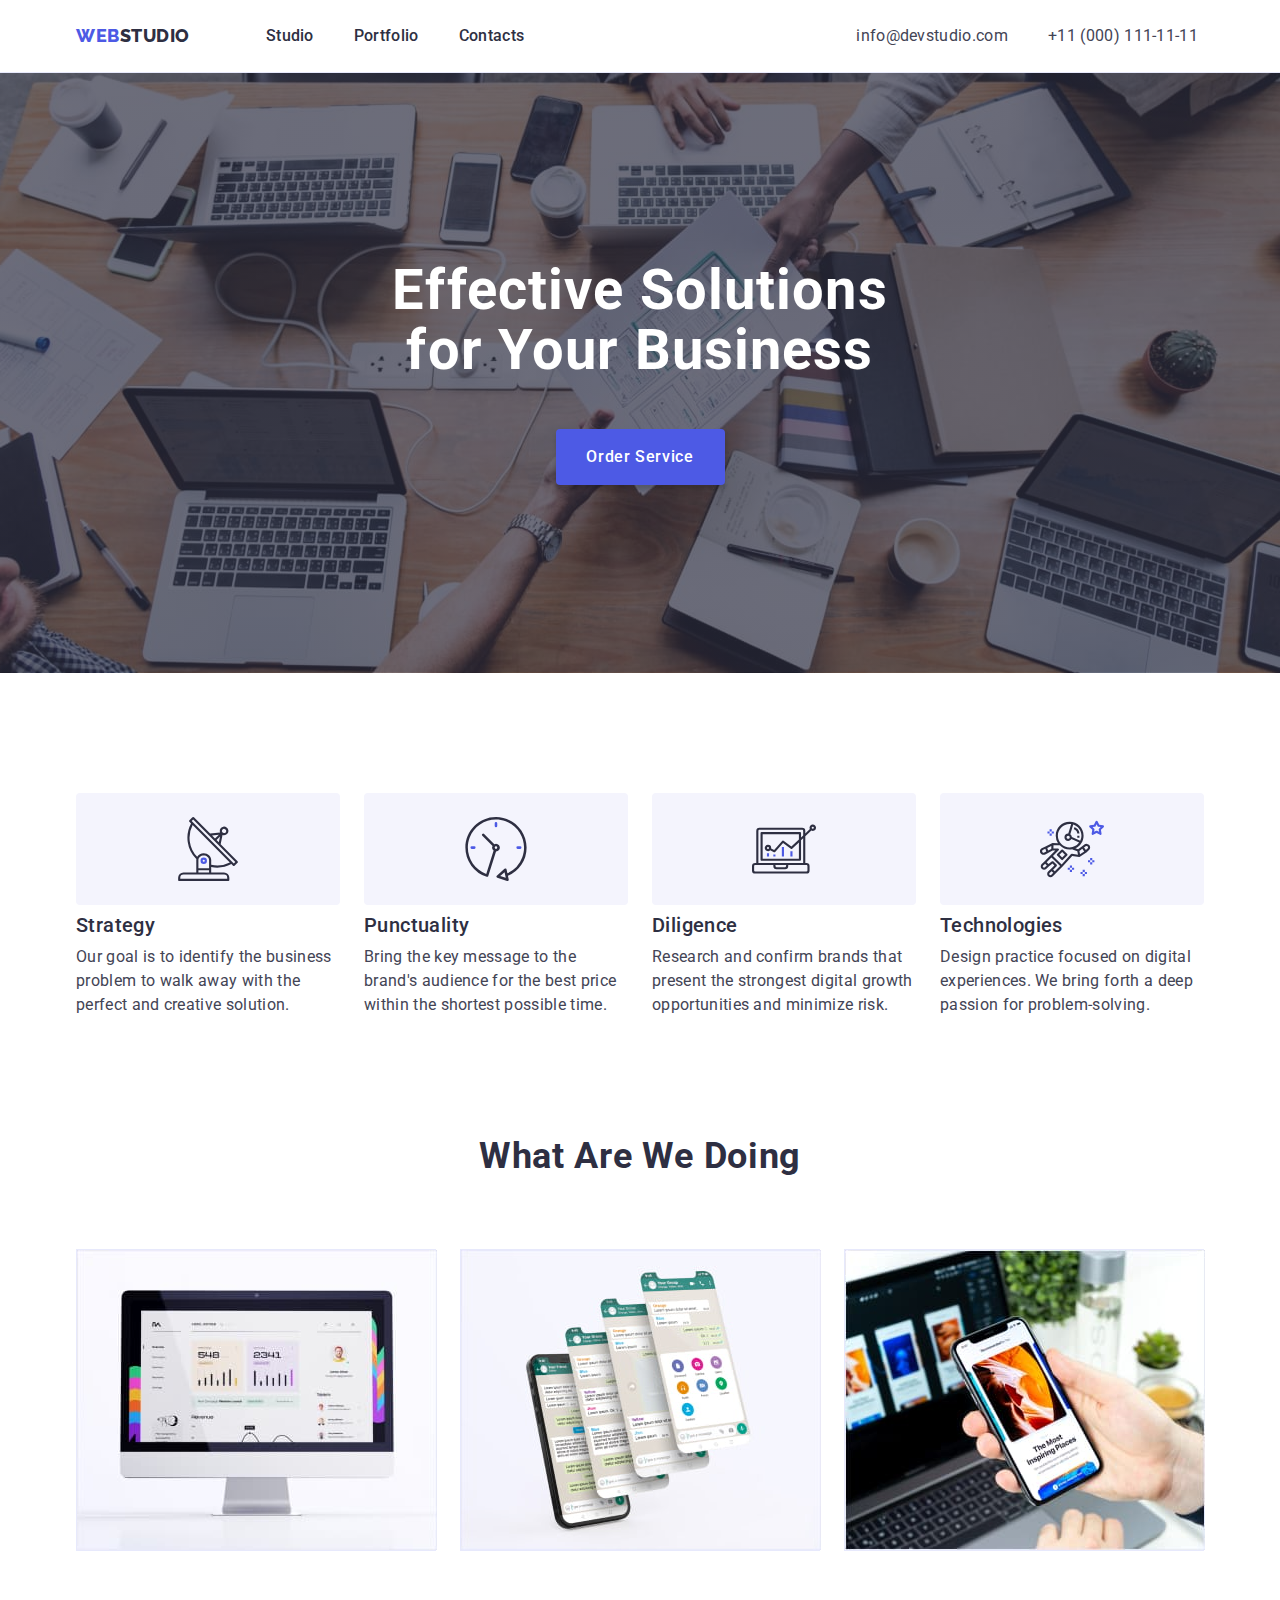
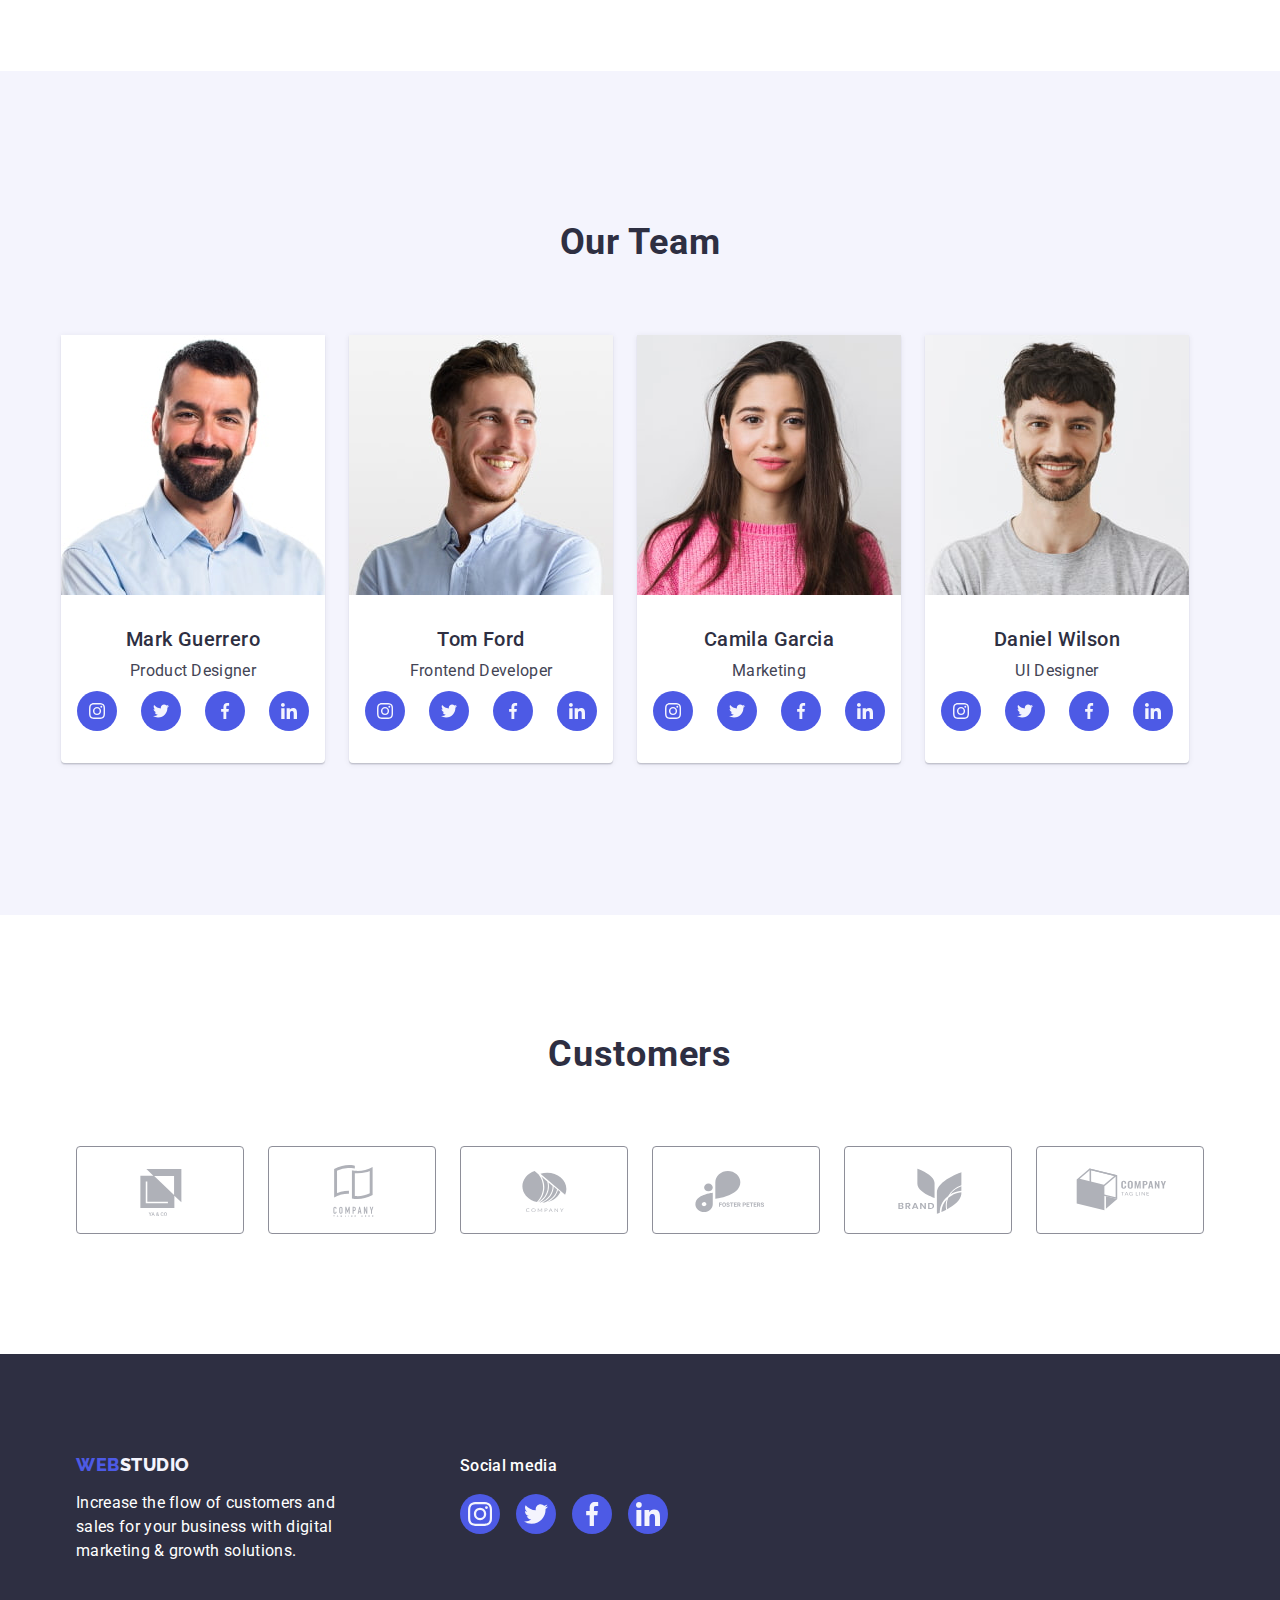
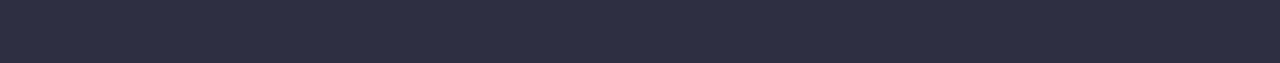
==== commit 265fc9fc: "mistakes fix" ====
--- a/index.html
+++ b/index.html
@@ -79,7 +79,7 @@
             <li class="feature-list">
               <div class="feature-icon-list">
                 <svg class="feature-icon" width="64" height="64">
-                  <use href="./images/icons.svg#antenna"></use>
+                  <use href="./images/icon.svg#antenna"></use>
                 </svg>
               </div>
               <h3 class="feature-list-title">Strategy</h3>
@@ -92,7 +92,7 @@
             <li class="feature-list">
               <div class="feature-icon-list">
                 <svg class="feature-icon" width="64" height="64">
-                  <use href="./images/icons.svg#clock"></use>
+                  <use href="./images/icon.svg#clock"></use>
                 </svg>
               </div>
               <h3 class="feature-list-title">Punctuality</h3>
@@ -105,7 +105,7 @@
             <li class="feature-list">
               <div class="feature-icon-list">
                 <svg class="feature-icon" width="64" height="64">
-                  <use href="./images/icons.svg#diagram"></use>
+                  <use href="./images/icon.svg#diagram"></use>
                 </svg>
               </div>
               <h3 class="feature-list-title">Diligence</h3>
@@ -118,7 +118,7 @@
             <li class="feature-list">
               <div class="feature-icon-list">
                 <svg class="feature-icon" width="64" height="64">
-                  <use href="./images/icons.svg#astronaut"></use>
+                  <use href="./images/icon.svg#astronaut"></use>
                 </svg>
               </div>
               <h3 class="feature-list-title">Technologies</h3>
@@ -149,7 +149,7 @@
       </section>
 
       <section class="team-section section">
-        <div class="container">
+        <div class="container team-container">
           <h2 class="section-title">Our Team</h2>
           <ul class="list card-container">
             <li class="team-list">
@@ -158,55 +158,55 @@
                 <h3 class="team-members-names">Mark Guerrero</h3>
                 <p class="team-members-position">Product Designer</p>
                 <ul class="team-icon-list list">
-                  <li>
-                    <a
-                      class="link team-icon-link"
-                      href=""
-                      target="_blank"
-                      rel="noopener noreferrer"
-                      aria-label="Facebook icon"
-                    >
-                      <svg class="team-icon" width="16" height="16">
-                        <use href="./images/icons.svg#instagram"></use>
-                      </svg>
-                    </a>
-                  </li>
-                  <li>
-                    <a
-                      class="link team-icon-link"
-                      href=""
-                      target="_blank"
-                      rel="noopener noreferrer"
-                      aria-label="Facebook icon"
-                    >
-                      <svg class="team-icon" width="16" height="16">
-                        <use href="./images/icons.svg#twitter"></use>
-                      </svg>
-                    </a>
-                  </li>
-                  <li>
-                    <a
-                      class="link team-icon-link"
-                      href=""
-                      target="_blank"
-                      rel="noopener noreferrer"
-                      aria-label="Facebook icon"
-                    >
-                      <svg class="team-icon" width="16" height="16">
-                        <use href="./images/icons.svg#facebook"></use>
-                      </svg>
-                    </a>
-                  </li>
-                  <li>
-                    <a
-                      class="link team-icon-link"
-                      href=""
-                      target="_blank"
-                      rel="noopener noreferrer"
-                      aria-label="Facebook icon"
-                    >
-                      <svg class="team-icon" width="16" height="16">
-                        <use href="./images/icons.svg#linkedin"></use>
+                  <li class="team-icon-item">
+                    <a
+                      class="link team-icon-link"
+                      href=""
+                      target="_blank"
+                      rel="noopener noreferrer"
+                      aria-label="Facebook icon"
+                    >
+                      <svg class="team-icon" width="16" height="16">
+                        <use href="./images/icon.svg#instagram"></use>
+                      </svg>
+                    </a>
+                  </li>
+                  <li class="team-icon-item">
+                    <a
+                      class="link team-icon-link"
+                      href=""
+                      target="_blank"
+                      rel="noopener noreferrer"
+                      aria-label="Facebook icon"
+                    >
+                      <svg class="team-icon" width="16" height="16">
+                        <use href="./images/icon.svg#twitter"></use>
+                      </svg>
+                    </a>
+                  </li>
+                  <li class="team-icon-item">
+                    <a
+                      class="link team-icon-link"
+                      href=""
+                      target="_blank"
+                      rel="noopener noreferrer"
+                      aria-label="Facebook icon"
+                    >
+                      <svg class="team-icon" width="16" height="16">
+                        <use href="./images/icon.svg#facebook"></use>
+                      </svg>
+                    </a>
+                  </li>
+                  <li class="team-icon-item">
+                    <a
+                      class="link team-icon-link"
+                      href=""
+                      target="_blank"
+                      rel="noopener noreferrer"
+                      aria-label="Facebook icon"
+                    >
+                      <svg class="team-icon" width="16" height="16">
+                        <use href="./images/icon.svg#linkedin"></use>
                       </svg>
                     </a>
                   </li>
@@ -228,10 +228,10 @@
                       aria-label="Facebook icon"
                     >
                       <svg class="team-icon" width="16" height="16">
-                        <use href="./images/icons.svg#instagram"></use>
-                      </svg>
-                    </a>
-                  </li>
+                        <use href="./images/icon.svg#instagram"></use>
+                      </svg>
+                    </a>
+                  </li class="team-icon-item">
                   <li>
                     <a
                       class="link team-icon-link"
@@ -241,33 +241,33 @@
                       aria-label="Facebook icon"
                     >
                       <svg class="team-icon" width="16" height="16">
-                        <use href="./images/icons.svg#twitter"></use>
-                      </svg>
-                    </a>
-                  </li>
-                  <li>
-                    <a
-                      class="link team-icon-link"
-                      href=""
-                      target="_blank"
-                      rel="noopener noreferrer"
-                      aria-label="Facebook icon"
-                    >
-                      <svg class="team-icon" width="16" height="16">
-                        <use href="./images/icons.svg#facebook"></use>
-                      </svg>
-                    </a>
-                  </li>
-                  <li>
-                    <a
-                      class="link team-icon-link"
-                      href=""
-                      target="_blank"
-                      rel="noopener noreferrer"
-                      aria-label="Facebook icon"
-                    >
-                      <svg class="team-icon" width="16" height="16">
-                        <use href="./images/icons.svg#linkedin"></use>
+                        <use href="./images/icon.svg#twitter"></use>
+                      </svg>
+                    </a>
+                  </li>
+                  <li class="team-icon-item">
+                    <a
+                      class="link team-icon-link"
+                      href=""
+                      target="_blank"
+                      rel="noopener noreferrer"
+                      aria-label="Facebook icon"
+                    >
+                      <svg class="team-icon" width="16" height="16">
+                        <use href="./images/icon.svg#facebook"></use>
+                      </svg>
+                    </a>
+                  </li>
+                  <li class="team-icon-item">
+                    <a
+                      class="link team-icon-link"
+                      href=""
+                      target="_blank"
+                      rel="noopener noreferrer"
+                      aria-label="Facebook icon"
+                    >
+                      <svg class="team-icon" width="16" height="16">
+                        <use href="./images/icon.svg#linkedin"></use>
                       </svg>
                     </a>
                   </li>
@@ -280,55 +280,55 @@
                 <h3 class="team-members-names">Camila Garcia</h3>
                 <p class="team-members-position">Marketing</p>
                 <ul class="team-icon-list list">
-                  <li>
-                    <a
-                      class="link team-icon-link"
-                      href=""
-                      target="_blank"
-                      rel="noopener noreferrer"
-                      aria-label="Facebook icon"
-                    >
-                      <svg class="team-icon" width="16" height="16">
-                        <use href="./images/icons.svg#instagram"></use>
-                      </svg>
-                    </a>
-                  </li>
-                  <li>
-                    <a
-                      class="link team-icon-link"
-                      href=""
-                      target="_blank"
-                      rel="noopener noreferrer"
-                      aria-label="Facebook icon"
-                    >
-                      <svg class="team-icon" width="16" height="16">
-                        <use href="./images/icons.svg#twitter"></use>
-                      </svg>
-                    </a>
-                  </li>
-                  <li>
-                    <a
-                      class="link team-icon-link"
-                      href=""
-                      target="_blank"
-                      rel="noopener noreferrer"
-                      aria-label="Facebook icon"
-                    >
-                      <svg class="team-icon" width="16" height="16">
-                        <use href="./images/icons.svg#facebook"></use>
-                      </svg>
-                    </a>
-                  </li>
-                  <li>
-                    <a
-                      class="link team-icon-link"
-                      href=""
-                      target="_blank"
-                      rel="noopener noreferrer"
-                      aria-label="Facebook icon"
-                    >
-                      <svg class="team-icon" width="16" height="16">
-                        <use href="./images/icons.svg#linkedin"></use>
+                  <li class="team-icon-item">
+                    <a
+                      class="link team-icon-link"
+                      href=""
+                      target="_blank"
+                      rel="noopener noreferrer"
+                      aria-label="Facebook icon"
+                    >
+                      <svg class="team-icon" width="16" height="16">
+                        <use href="./images/icon.svg#instagram"></use>
+                      </svg>
+                    </a>
+                  </li>
+                  <li class="team-icon-item">
+                    <a
+                      class="link team-icon-link"
+                      href=""
+                      target="_blank"
+                      rel="noopener noreferrer"
+                      aria-label="Facebook icon"
+                    >
+                      <svg class="team-icon" width="16" height="16">
+                        <use href="./images/icon.svg#twitter"></use>
+                      </svg>
+                    </a>
+                  </li>
+                  <li class="team-icon-item">
+                    <a
+                      class="link team-icon-link"
+                      href=""
+                      target="_blank"
+                      rel="noopener noreferrer"
+                      aria-label="Facebook icon"
+                    >
+                      <svg class="team-icon" width="16" height="16">
+                        <use href="./images/icon.svg#facebook"></use>
+                      </svg>
+                    </a>
+                  </li>
+                  <li class="team-icon-item">
+                    <a
+                      class="link team-icon-link"
+                      href=""
+                      target="_blank"
+                      rel="noopener noreferrer"
+                      aria-label="Facebook icon"
+                    >
+                      <svg class="team-icon" width="16" height="16">
+                        <use href="./images/icon.svg#linkedin"></use>
                       </svg>
                     </a>
                   </li>
@@ -341,55 +341,55 @@
                 <h3 class="team-members-names">Daniel Wilson</h3>
                 <p class="team-members-position">UI Designer</p>
                 <ul class="team-icon-list list">
-                  <li>
-                    <a
-                      class="link team-icon-link"
-                      href=""
-                      target="_blank"
-                      rel="noopener noreferrer"
-                      aria-label="Facebook icon"
-                    >
-                      <svg class="team-icon" width="16" height="16">
-                        <use href="./images/icons.svg#instagram"></use>
-                      </svg>
-                    </a>
-                  </li>
-                  <li>
-                    <a
-                      class="link team-icon-link"
-                      href=""
-                      target="_blank"
-                      rel="noopener noreferrer"
-                      aria-label="Facebook icon"
-                    >
-                      <svg class="team-icon" width="16" height="16">
-                        <use href="./images/icons.svg#twitter"></use>
-                      </svg>
-                    </a>
-                  </li>
-                  <li>
-                    <a
-                      class="link team-icon-link"
-                      href=""
-                      target="_blank"
-                      rel="noopener noreferrer"
-                      aria-label="Facebook icon"
-                    >
-                      <svg class="team-icon" width="16" height="16">
-                        <use href="./images/icons.svg#facebook"></use>
-                      </svg>
-                    </a>
-                  </li>
-                  <li>
-                    <a
-                      class="link team-icon-link"
-                      href=""
-                      target="_blank"
-                      rel="noopener noreferrer"
-                      aria-label="Facebook icon"
-                    >
-                      <svg class="team-icon" width="16" height="16">
-                        <use href="./images/icons.svg#linkedin"></use>
+                  <li class="team-icon-item">
+                    <a
+                      class="link team-icon-link"
+                      href=""
+                      target="_blank"
+                      rel="noopener noreferrer"
+                      aria-label="Facebook icon"
+                    >
+                      <svg class="team-icon" width="16" height="16">
+                        <use href="./images/icon.svg#instagram"></use>
+                      </svg>
+                    </a>
+                  </li>
+                  <li class="team-icon-item">
+                    <a
+                      class="link team-icon-link"
+                      href=""
+                      target="_blank"
+                      rel="noopener noreferrer"
+                      aria-label="Facebook icon"
+                    >
+                      <svg class="team-icon" width="16" height="16">
+                        <use href="./images/icon.svg#twitter"></use>
+                      </svg>
+                    </a>
+                  </li>
+                  <li class="team-icon-item">
+                    <a
+                      class="link team-icon-link"
+                      href=""
+                      target="_blank"
+                      rel="noopener noreferrer"
+                      aria-label="Facebook icon"
+                    >
+                      <svg class="team-icon" width="16" height="16">
+                        <use href="./images/icon.svg#facebook"></use>
+                      </svg>
+                    </a>
+                  </li>
+                  <li class="team-icon-item">
+                    <a
+                      class="link team-icon-link"
+                      href=""
+                      target="_blank"
+                      rel="noopener noreferrer"
+                      aria-label="Facebook icon"
+                    >
+                      <svg class="team-icon" width="16" height="16">
+                        <use href="./images/icon.svg#linkedin"></use>
                       </svg>
                     </a>
                   </li>
@@ -402,47 +402,47 @@
 
       <section class="section">
         <div class="container">
-          <h2 class="section-title">Customers</h2>
+          <h2 class="section-title customer-title">Customers</h2>
           <ul class="clients-list list">
             <li class="list clients-item">
               <a href="" class="clients-link link">
                 <svg class="clients-icon" width="104" height="56">
-                  <use href="./images/icons.svg#client-logo-1"></use>
+                  <use href="./images/icon.svg#client-logo-1"></use>
                 </svg>
               </a>
             </li>
             <li class="list clients-item">
               <a href="" class="clients-link link">
                 <svg class="clients-icon" width="104" height="56">
-                  <use href="./images/icons.svg#client-logo-2"></use>
+                  <use href="./images/icon.svg#client-logo-2"></use>
                 </svg>
               </a>
             </li>
             <li class="list clients-item">
               <a href="" class="clients-link link">
                 <svg class="clients-icon" width="104" height="56">
-                  <use href="./images/icons.svg#client-logo-3"></use>
+                  <use href="./images/icon.svg#client-logo-3"></use>
                 </svg>
               </a>
             </li>
             <li class="list clients-item">
               <a href="" class="clients-link link">
                 <svg class="clients-icon" width="104" height="56">
-                  <use href="./images/icons.svg#client-logo-4"></use>
+                  <use href="./images/icon.svg#client-logo-4"></use>
                 </svg>
               </a>
             </li>
             <li class="list clients-item">
               <a href="" class="clients-link link">
                 <svg class="clients-icon" width="104" height="56">
-                  <use href="./images/icons.svg#client-logo-5"></use>
+                  <use href="./images/icon.svg#client-logo-5"></use>
                 </svg>
               </a>
             </li>
             <li class="list clients-item">
               <a href="" class="clients-link link">
                 <svg class="clients-icon" width="104" height="56">
-                  <use href="./images/icons.svg#client-logo-6"></use>
+                  <use href="./images/icon.svg#client-logo-6"></use>
                 </svg>
               </a>
             </li>
@@ -464,33 +464,33 @@
         </div>
 
         <div class="footer-socials-container">
-          <h2 class="footer-socials-title">Social media</h2>
+          <p class="footer-socials-title">Social media</p>
           <ul class="list footer-icon-list">
-            <li>
+            <li class="footer-icon-item">
               <a class="footer-socials-link link" href="">
                 <svg class="footer-icon" width="24" height="24">
-                  <use href="./images/icons.svg#instagram"></use>
-                </svg>
-              </a>
-            </li>
-            <li>
+                  <use href="./images/icon.svg#instagram"></use>
+                </svg>
+              </a>
+            </li>
+            <li class="footer-icon-item">
               <a class="footer-socials-link link" href="">
                 <svg class="footer-icon" width="24" height="24">
-                  <use href="./images/icons.svg#twitter"></use>
-                </svg>
-              </a>
-            </li>
-            <li>
+                  <use href="./images/icon.svg#twitter"></use>
+                </svg>
+              </a>
+            </li>
+            <li class="footer-icon-item">
               <a class="footer-socials-link link" href="">
                 <svg class="footer-icon" width="24" height="24">
-                  <use href="./images/icons.svg#facebook"></use>
-                </svg>
-              </a>
-            </li>
-            <li>
+                  <use href="./images/icon.svg#facebook"></use>
+                </svg>
+              </a>
+            </li>
+            <li class="footer-icon-item">
               <a class="footer-socials-link link" href="">
                 <svg class="footer-icon" width="24" height="24">
-                  <use href="./images/icons.svg#linkedin"></use>
+                  <use href="./images/icon.svg#linkedin"></use>
                 </svg>
               </a>
             </li>
--- a/css/styles.css
+++ b/css/styles.css
@@ -312,6 +312,10 @@
   margin-bottom: 72px;
 }
 
+.team-container {
+  padding: 32px 0;
+}
+
 .team-section {
   background-color: var(--cloud);
 }
@@ -389,7 +393,8 @@
   gap: 24px;
 }
 
-.clients-item {
+.customer-title {
+  line-height: 1.1;
 }
 
 .clients-link {
@@ -397,7 +402,8 @@
   align-items: center;
   justify-content: center;
 
-  color: var(--light-slate);
+  /* color: var(--light-slate); */
+  color: #afb1b8;
 
   width: 168px;
   height: 88px;
@@ -454,6 +460,8 @@
   line-height: 1.5;
   letter-spacing: 0.02em;
 
+  margin-bottom: 16px;
+
   color: var(--white);
 }
 
@@ -462,8 +470,6 @@
   align-items: center;
   justify-content: center;
   gap: 16px;
-
-  margin-top: 16px;
 }
 
 .footer-socials-link {
@@ -474,8 +480,7 @@
   width: 40px;
   height: 40px;
   border-radius: 50%;
-  background-color: #424355;
-  /* opacity: 0.1; */
+  background-color: var(--iris);
 }
 
 .footer-socials-link:hover,
@@ -484,7 +489,7 @@
 }
 
 .footer-icon {
-  fill: currentColor;
+  fill: #f4f4fd;
 }
 /*
   |============================
@@ -559,9 +564,12 @@
   border-left: 1px solid var(--cornflower);
   border-right: 1px solid var(--cornflower);
 }
-
-.card-projects-content:hover,
-.card-projects-content:focus {
+.card-projects-link {
+  display: block;
+}
+
+.card-projects-link:hover,
+.card-projects-link:focus {
   box-shadow: 0px 1px 6px rgba(46, 47, 66, 0.08),
     0px 1px 1px rgba(46, 47, 66, 0.16), 0px 2px 1px rgba(46, 47, 66, 0.08);
 }
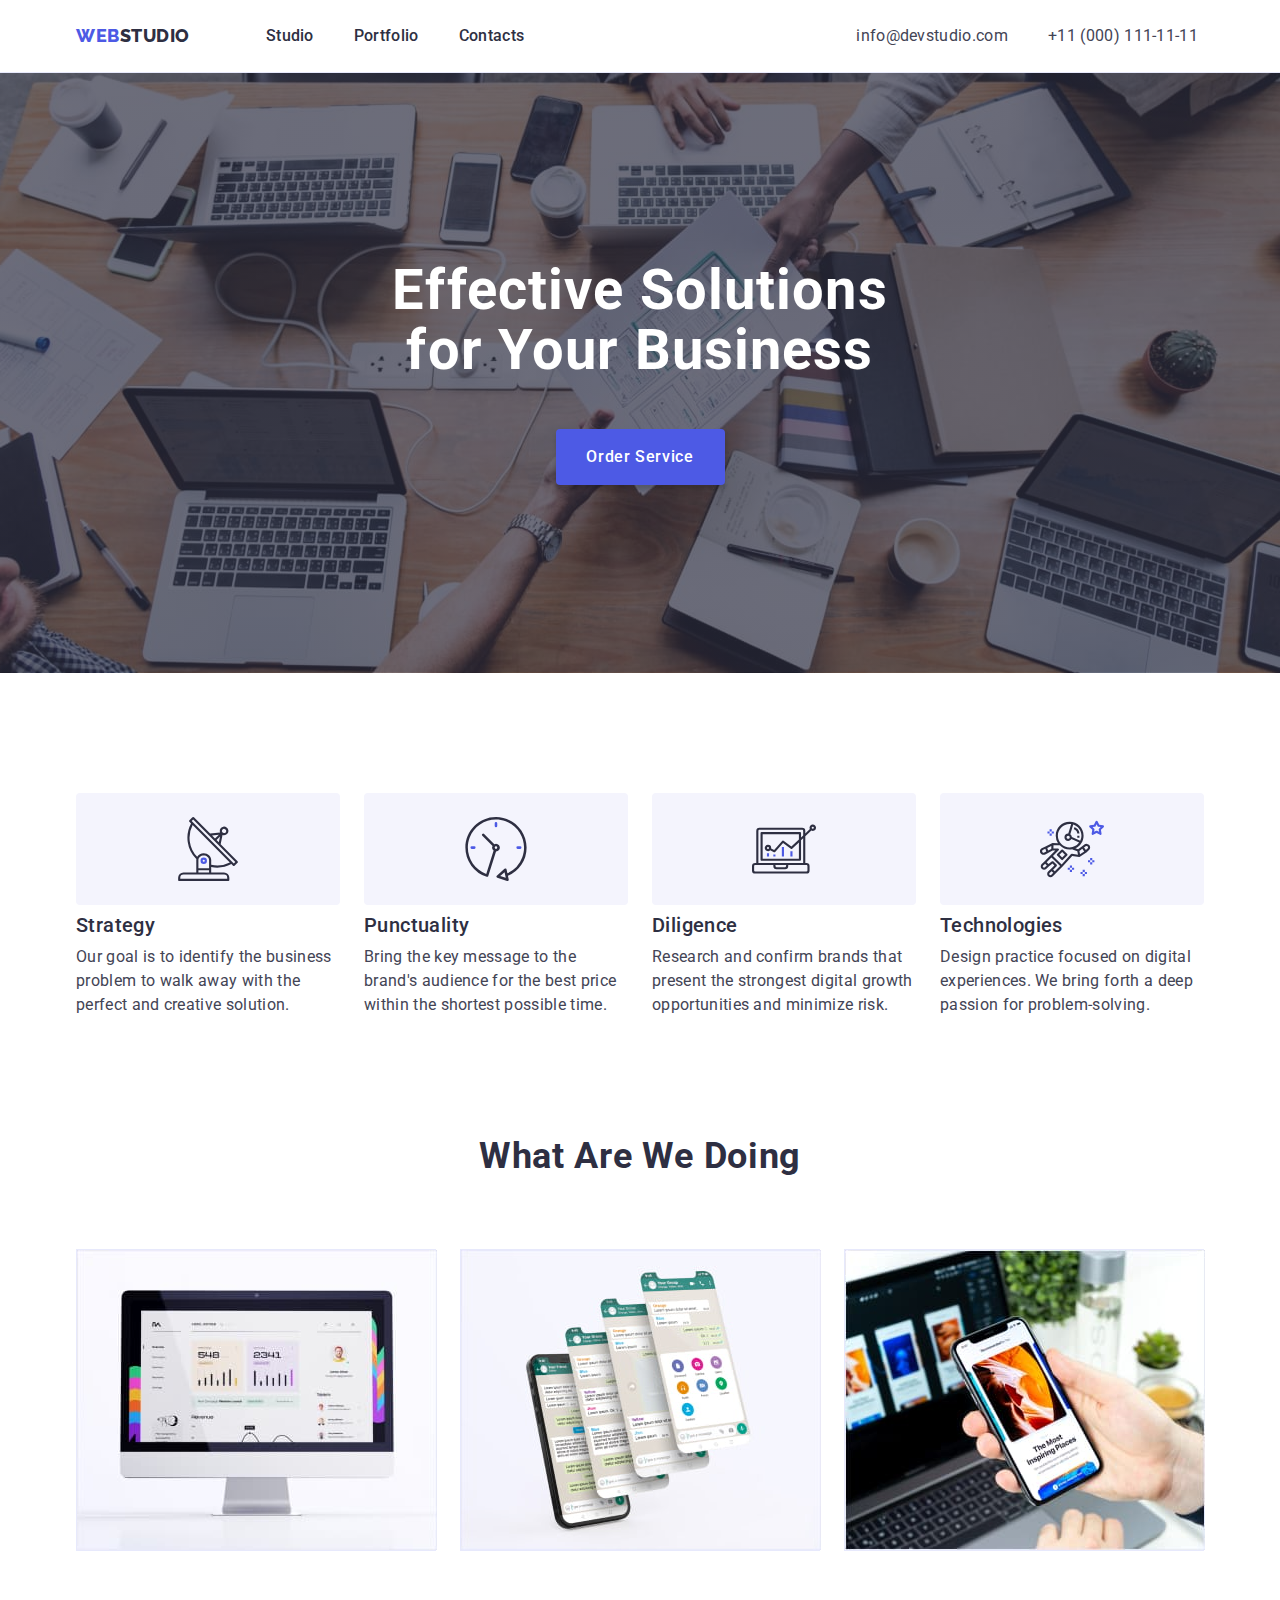
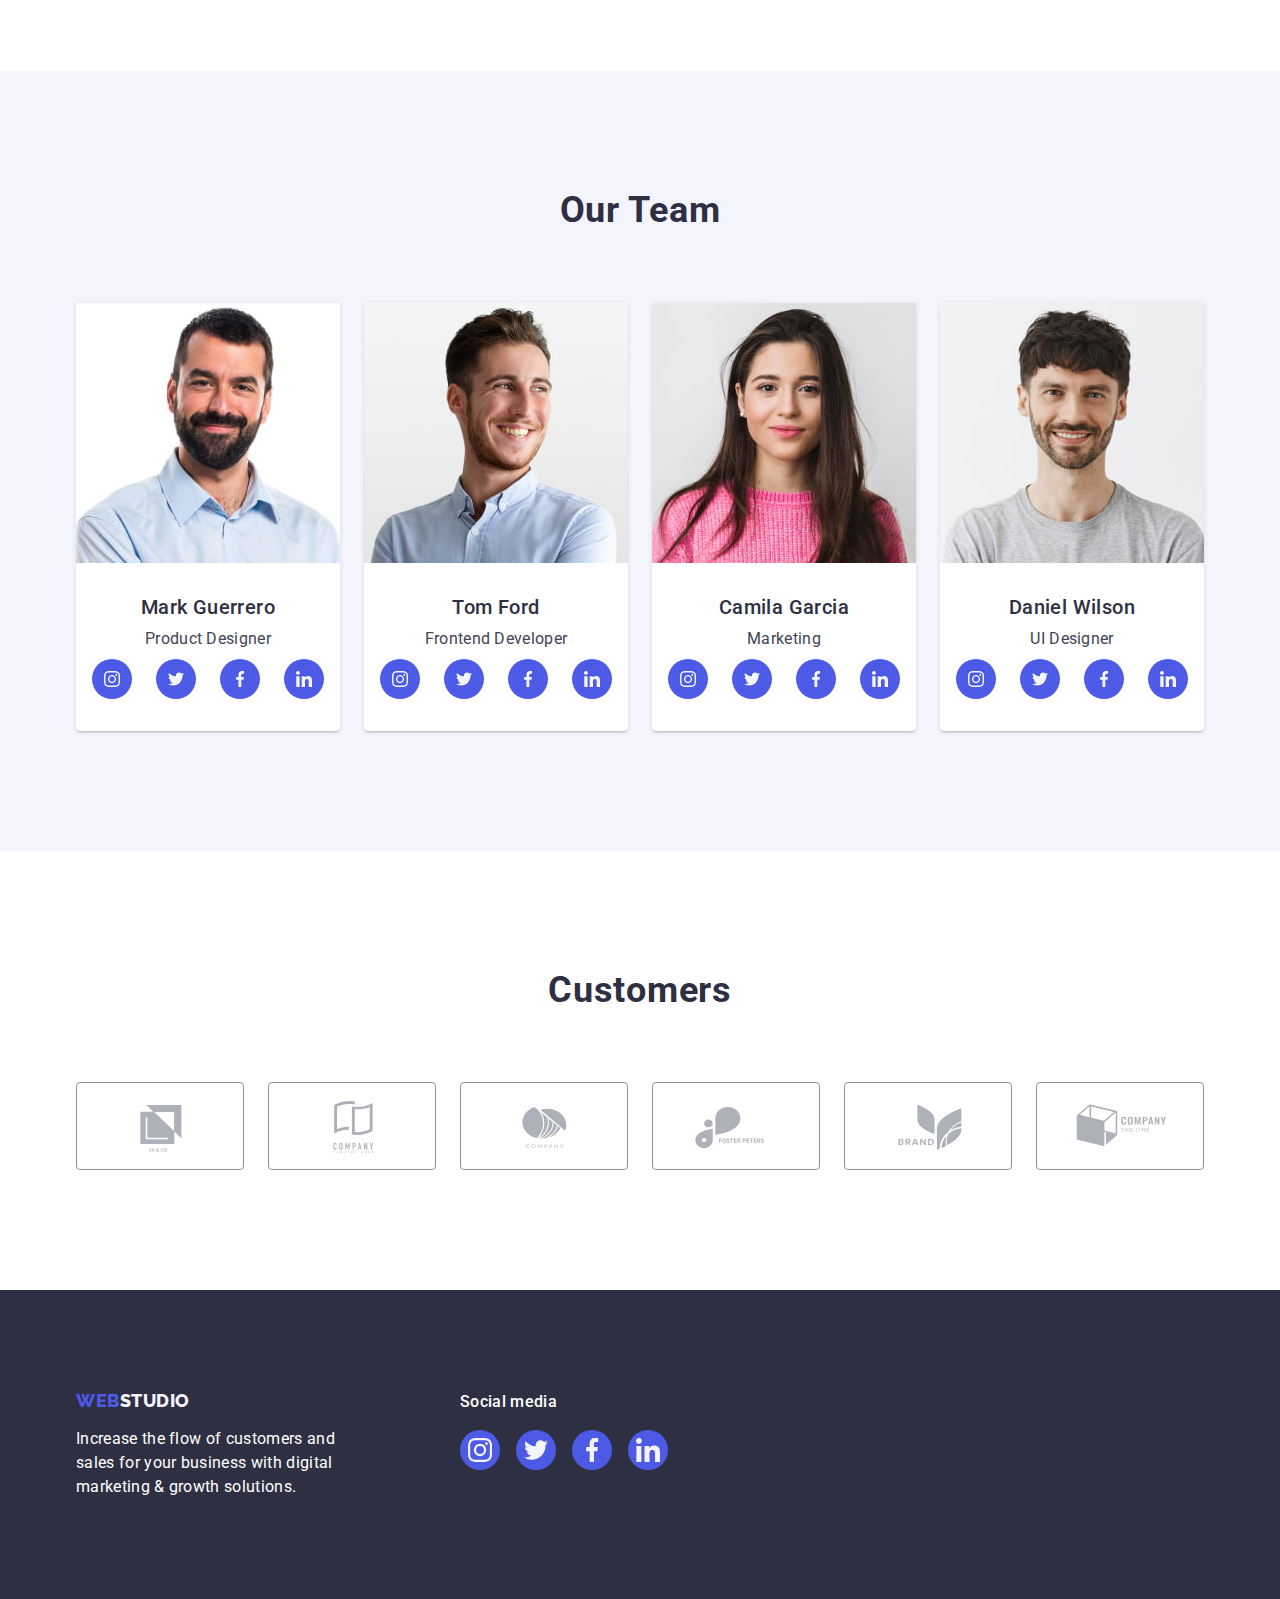
==== commit 1bb0fbe0: "team section fix" ====
--- a/index.html
+++ b/index.html
@@ -149,12 +149,12 @@
       </section>
 
       <section class="team-section section">
-        <div class="container team-container">
+        <div class="container">
           <h2 class="section-title">Our Team</h2>
           <ul class="list card-container">
             <li class="team-list">
               <img src="./images/mark.jpg" alt="team card 1" width="264" />
-              <div class="card-content">
+              <div class="card-content team-card-container">
                 <h3 class="team-members-names">Mark Guerrero</h3>
                 <p class="team-members-position">Product Designer</p>
                 <ul class="team-icon-list list">
@@ -219,7 +219,7 @@
                 <h3 class="team-members-names">Tom Ford</h3>
                 <p class="team-members-position">Frontend Developer</p>
                 <ul class="team-icon-list list">
-                  <li>
+                  <li class="team-icon-item">
                     <a
                       class="link team-icon-link"
                       href=""
@@ -231,7 +231,7 @@
                         <use href="./images/icon.svg#instagram"></use>
                       </svg>
                     </a>
-                  </li class="team-icon-item">
+                  </li>
                   <li>
                     <a
                       class="link team-icon-link"
--- a/css/styles.css
+++ b/css/styles.css
@@ -312,7 +312,7 @@
   margin-bottom: 72px;
 }
 
-.team-container {
+.team-card-container {
   padding: 32px 0;
 }
 
